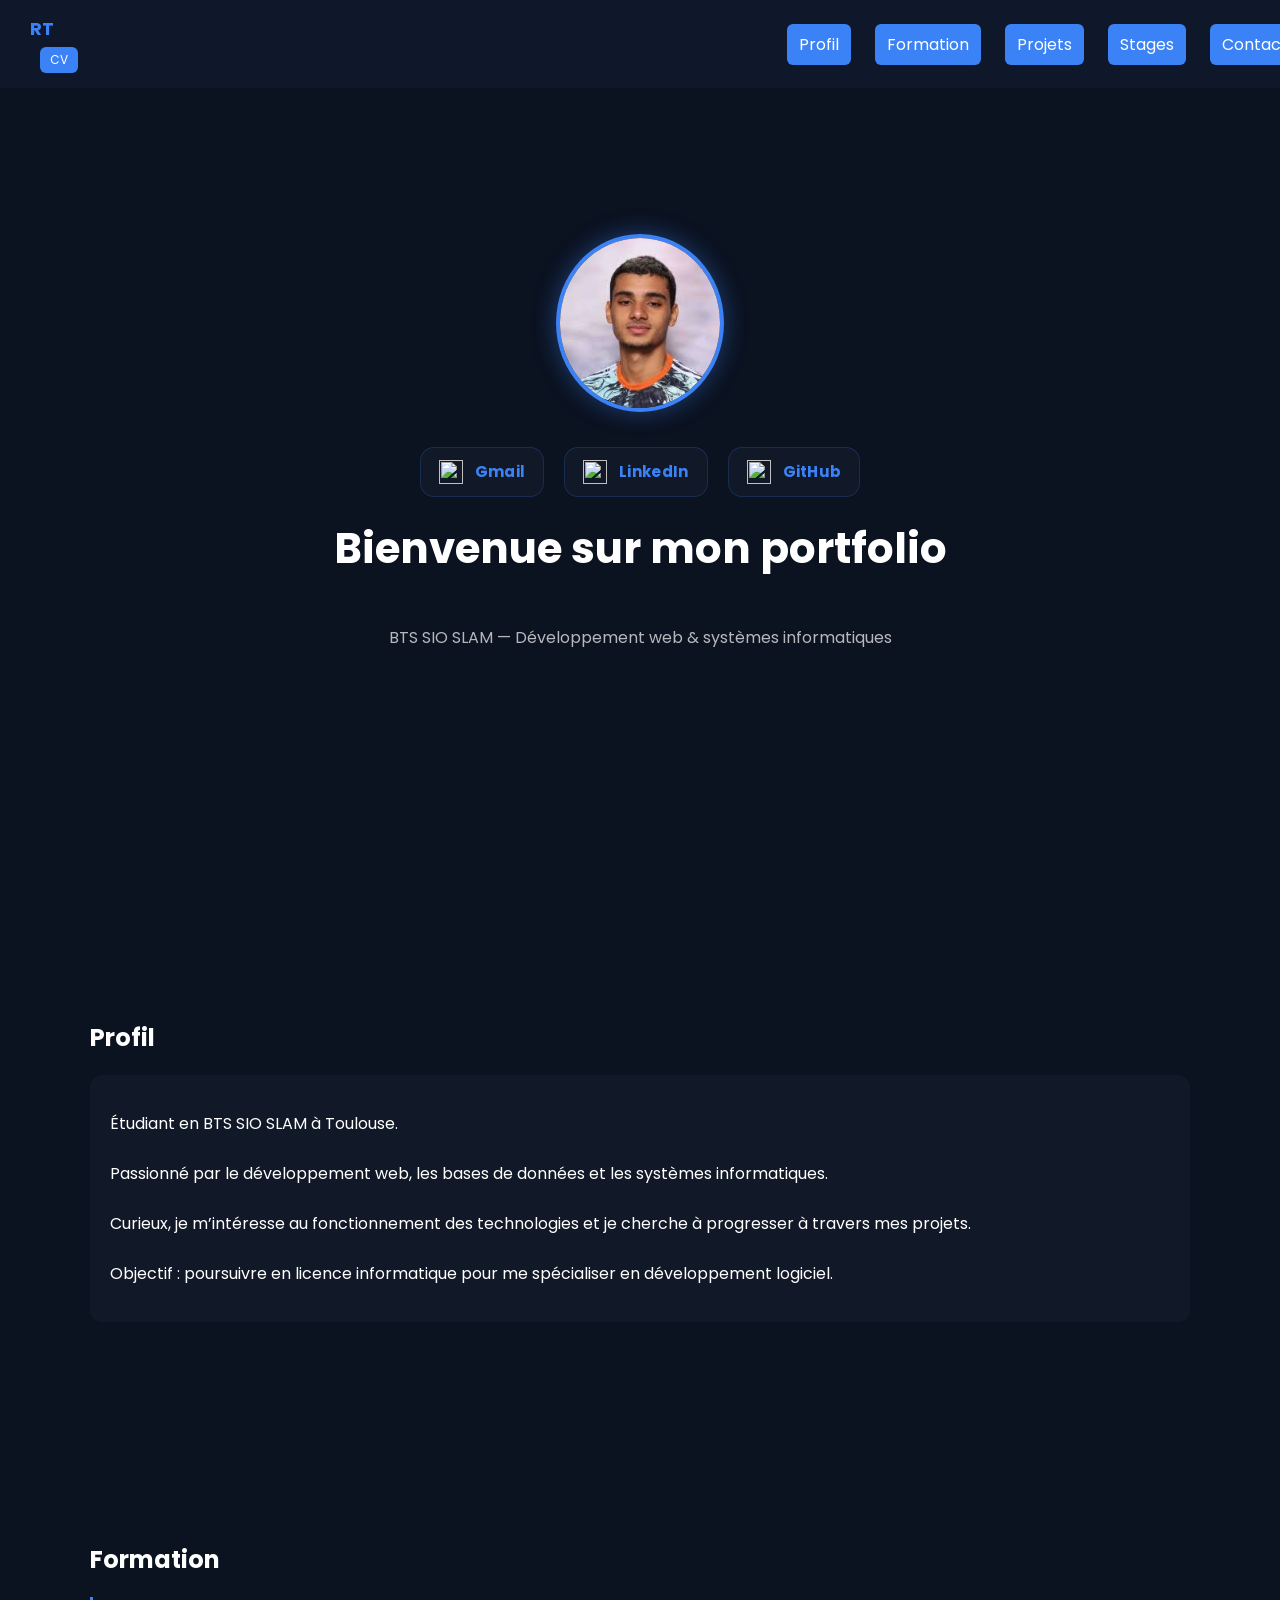
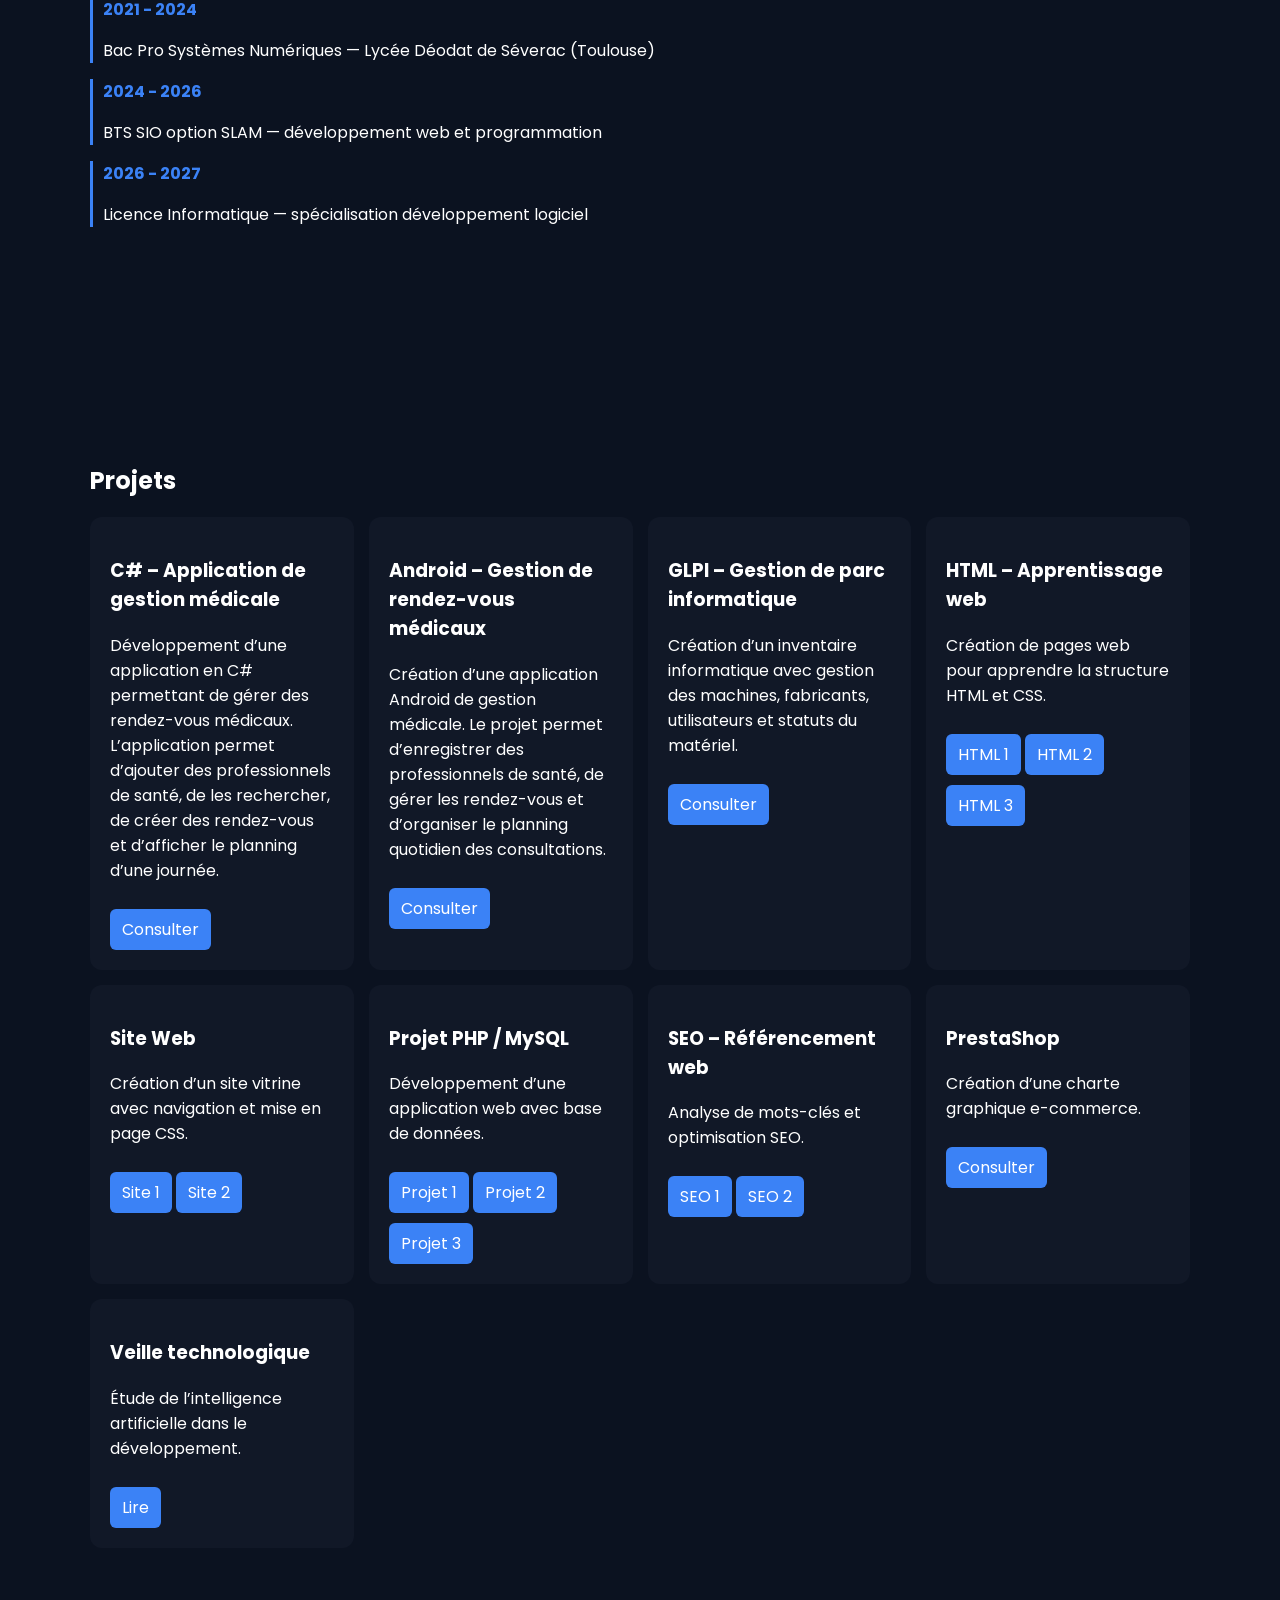
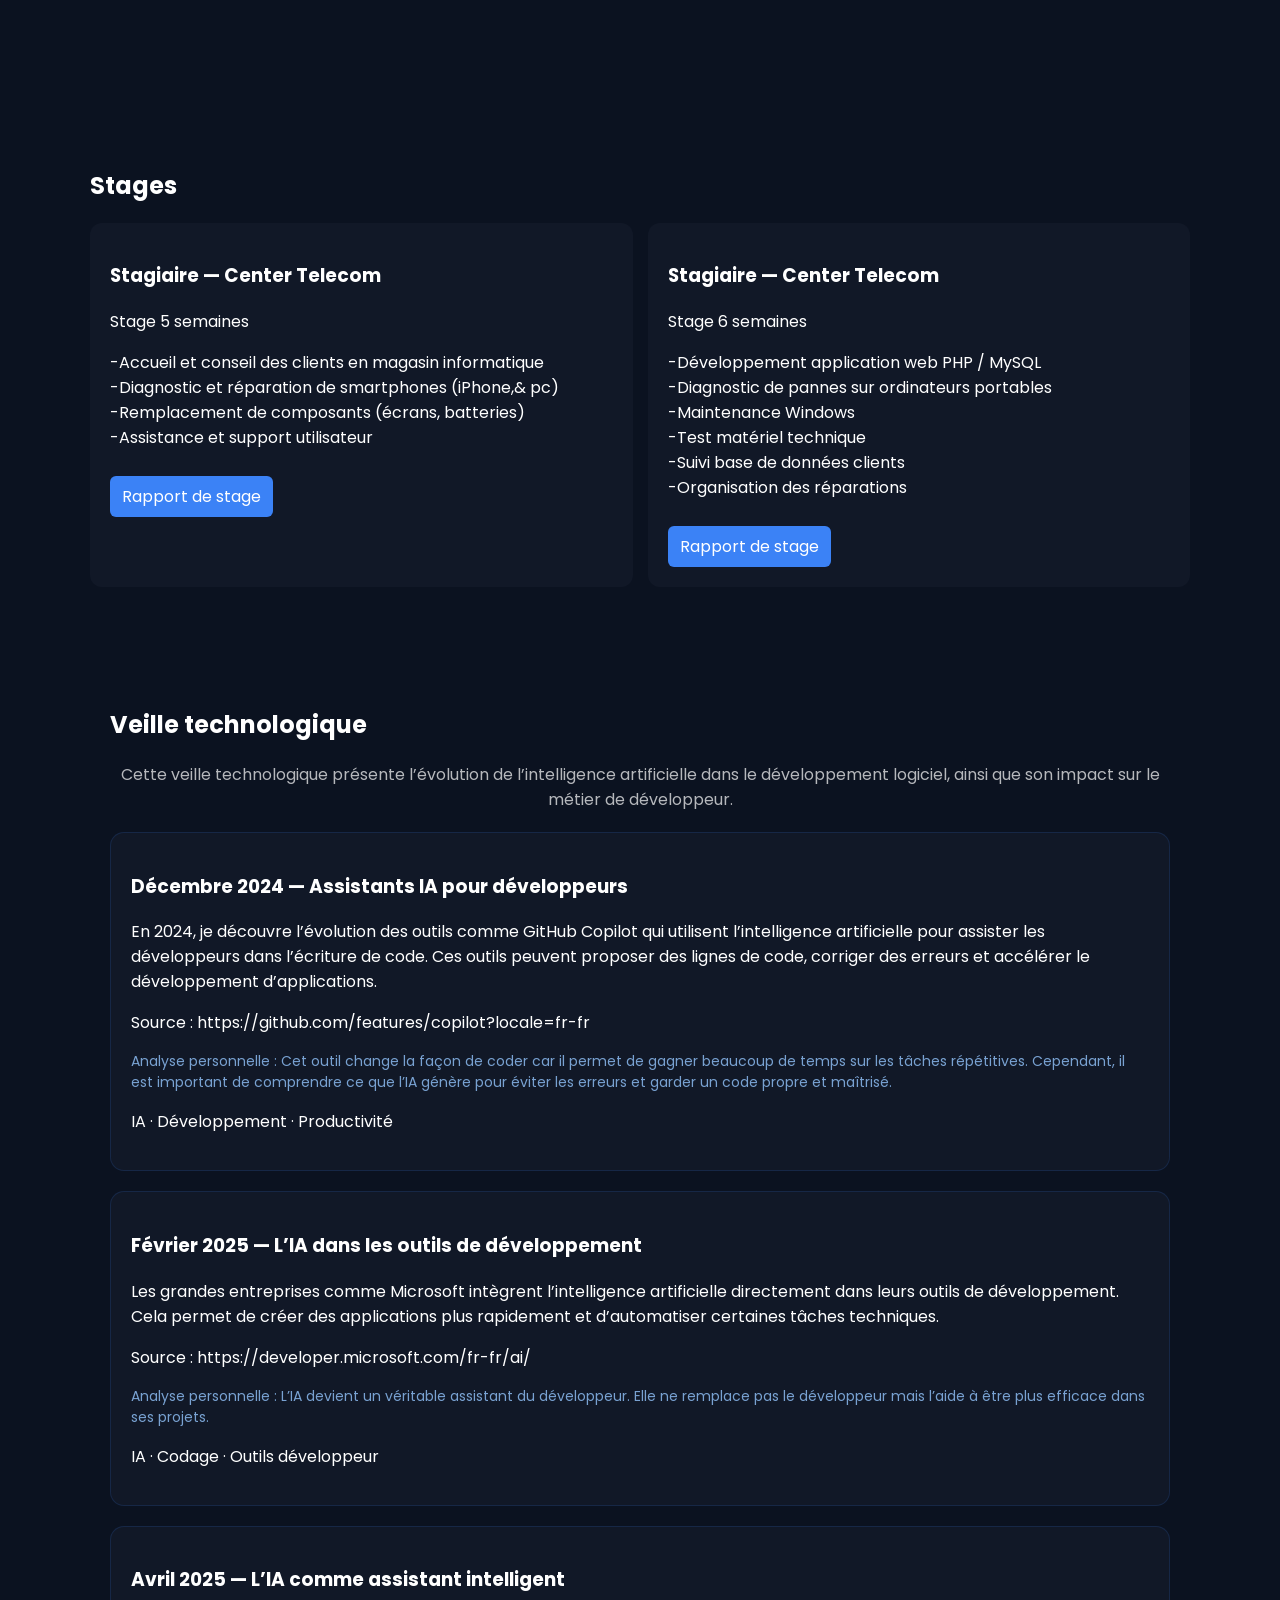
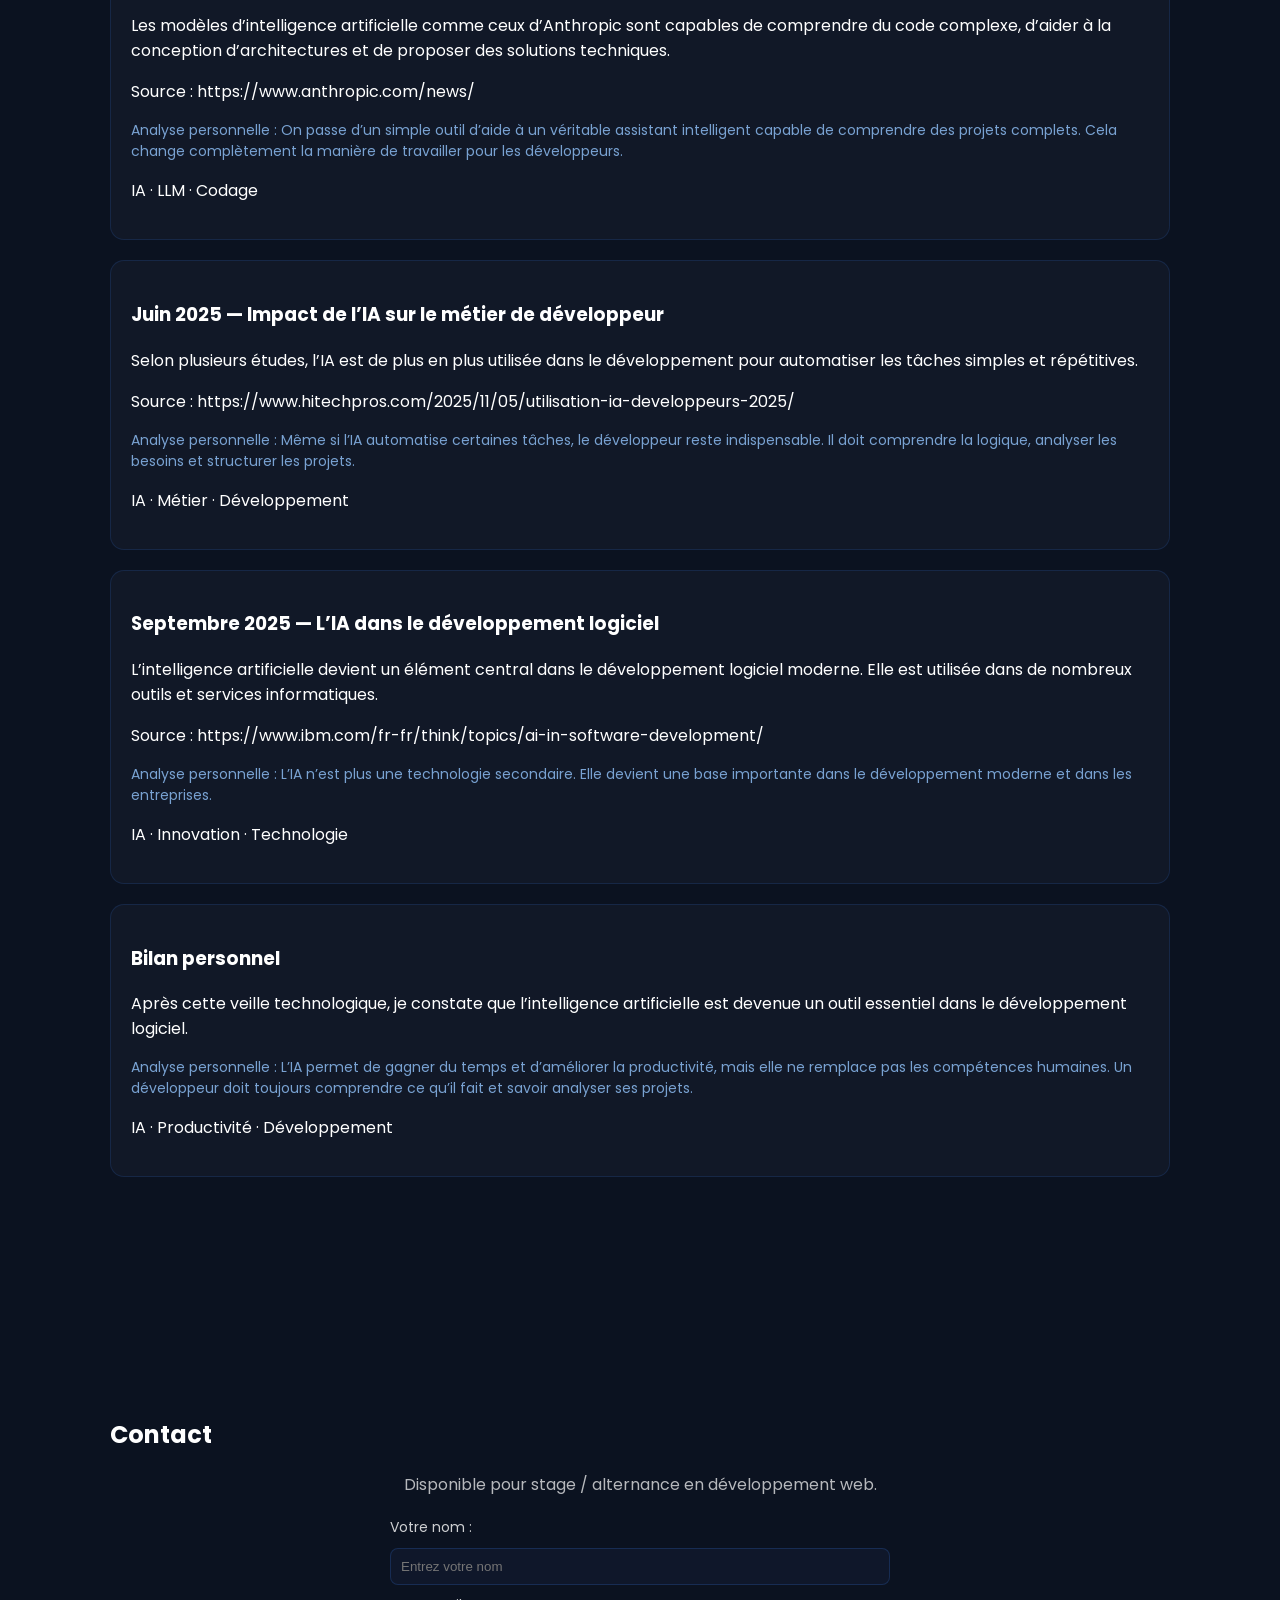
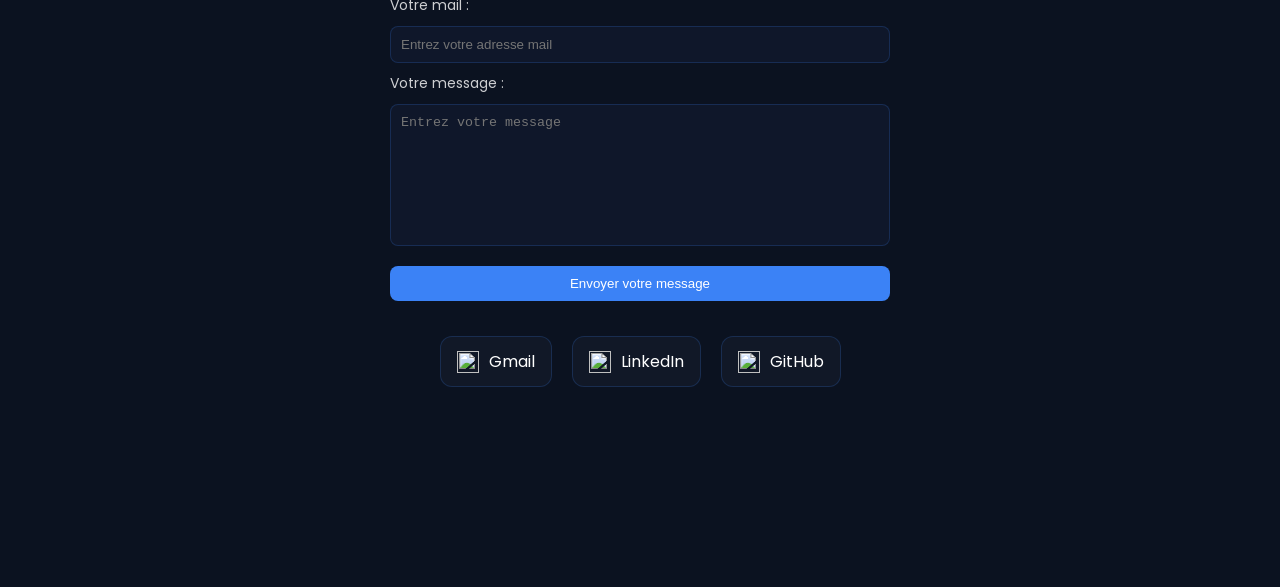
==== index.html @ 4dc9b3b1 "Update index.html" ====
<!DOCTYPE html>
<html lang="fr">
<head>
<meta charset="UTF-8">
<meta name="viewport" content="width=device-width, initial-scale=1.0">
<title>Portfolio - Rayan Tabate</title>

<link rel="stylesheet" href="style.css">
<link rel="preconnect" href="https://fonts.googleapis.com">
<link href="https://fonts.googleapis.com/css2?family=Poppins:wght@300;500;700&display=swap" rel="stylesheet">
</head>

<body>

<!-- NAV -->
<header class="nav">

  <div class="logo-wrapper">
    <div class="logo">RT</div>
    <a class="cv-btn" href="CV/Mon_cv.pdf">CV</a>
  </div>

  <nav>
    <a href="#profil">Profil</a>
    <a href="#formation">Formation</a>
    <a href="#projets">Projets</a>
    <a href="#stage">Stages</a>
    <a href="#contact">Contact</a>
  </nav>

</header>

<!-- HERO -->
<section class="hero">
<img src="photo.jpg" class="avatar" alt="photo">

 <div class="hero-links">

  <a href="mailto:rayantbt2@gmail.com" class="hero-item" target="_blank">
    <img src="https://cdn.jsdelivr.net/gh/devicons/devicon/icons/google/google-original.svg" alt="">
    <span>Gmail</span>
  </a>

  <a href="https://www.linkedin.com/in/tabate-rayan-661017338" class="hero-item" target="_blank">
    <img src="https://cdn.jsdelivr.net/gh/devicons/devicon/icons/linkedin/linkedin-original.svg" alt="">
    <span>LinkedIn</span>
  </a>

  <a href="https://github.com/rayantbt2-netizen" class="hero-item" target="_blank">
    <img src="https://cdn.jsdelivr.net/gh/devicons/devicon/icons/github/github-original.svg" alt="">
    <span>GitHub</span>
  </a>

</div>

<h1>Bienvenue sur mon portfolio</h1>

<p class="subtitle">
BTS SIO SLAM — Développement web & systèmes informatiques
</p>
</section>

<!-- PROFIL -->
<section id="profil" class="section reveal">

<h2>Profil</h2>

<div class="card big">

<p>
Étudiant en BTS SIO SLAM à Toulouse.<br><br>

Passionné par le développement web, les bases de données et les systèmes informatiques.<br><br>

Curieux, je m’intéresse au fonctionnement des technologies et je cherche à progresser à travers mes projets.<br><br>

Objectif : poursuivre en licence informatique pour me spécialiser en développement logiciel.
</p>

</div>

</section>

<!-- FORMATION -->
<section id="formation" class="section reveal">

<h2>Formation</h2>

<div class="timeline">

<div class="step">
<span>2021 - 2024</span>
<p>Bac Pro Systèmes Numériques — Lycée Déodat de Séverac (Toulouse)</p>
</div>

<div class="step">
<span>2024 - 2026</span>
<p>BTS SIO option SLAM — développement web et programmation</p>
</div>

<div class="step">
<span>2026 - 2027</span>
<p>Licence Informatique — spécialisation développement logiciel</p>
</div>

</div>

</section>

<!-- PROJETS -->
<section id="projets" class="section reveal">

<h2>Projets</h2>

<div class="grid">

<!-- C# -->
<div class="card project">
<h3>C# – Application de gestion médicale</h3>

<p>
Développement d’une application en C# permettant de gérer des rendez-vous médicaux.
L’application permet d’ajouter des professionnels de santé, de les rechercher,
de créer des rendez-vous et d’afficher le planning d’une journée.
</p>

<a href="C #/c-1.pdf">Consulter</a>
</div>

<!-- ANDROID -->
<div class="card project">
<h3>Android – Gestion de rendez-vous médicaux</h3>

<p>
Création d’une application Android de gestion médicale.
Le projet permet d’enregistrer des professionnels de santé,
de gérer les rendez-vous et d’organiser le planning quotidien des consultations.
</p>

<a href="Android/android-1.pdf">Consulter</a>
</div>

<!-- GLPI -->
<div class="card project">
<h3>GLPI – Gestion de parc informatique</h3>

<p>
Création d’un inventaire informatique avec gestion des machines,
fabricants, utilisateurs et statuts du matériel.
</p>

<a href="glpi/glpi-1.pdf">Consulter</a>
</div>


  
<div class="card project">
<h3>HTML – Apprentissage web</h3>
<p>Création de pages web pour apprendre la structure HTML et CSS.</p>
<a href="html/html-1.html.pdf">HTML 1</a>
<a href="html/html-2.html.pdf">HTML 2</a>
<a href="html/html-3.html.pdf">HTML 3</a>
</div>

<div class="card project">
<h3>Site Web</h3>
<p>Création d’un site vitrine avec navigation et mise en page CSS.</p>
<a href="site web/site-1.html.pdf">Site 1</a>
<a href="site web/site-2.html.pdf">Site 2</a>
</div>

<div class="card project">
<h3>Projet PHP / MySQL</h3>
<p>Développement d’une application web avec base de données.</p>
<a href="projet/projet1.pdf.pdf">Projet 1</a>
<a href="projet/projet2.pdf.pdf">Projet 2</a>
<a href="projet/projet3.pdf.pdf">Projet 3</a>
</div>

<div class="card project">
<h3>SEO – Référencement web</h3>
<p>Analyse de mots-clés et optimisation SEO.</p>
<a href="seo/seo-1.pdf.pdf">SEO 1</a>
<a href="seo/seo-2.pdf.pdf">SEO 2</a>
</div>

<div class="card project">
<h3>PrestaShop</h3>
<p>Création d’une charte graphique e-commerce.</p>
<a href="prestashop/presta-1.pdf.pdf">Consulter</a>
</div>

<div class="card project">
<h3>Veille technologique</h3>
<p>Étude de l’intelligence artificielle dans le développement.</p>
<a href="veille/veille-1.pdf.pdf">Lire</a>
</div>

</div>

</section>

<!-- STAGE -->
<section id="stage" class="section reveal">

<h2>Stages</h2>

<div class="grid">

<div class="card">
<h3>Stagiaire — Center Telecom</h3>
<p>Stage 5 semaines</p>

<p>
-Accueil et conseil des clients en magasin informatique<br>
-Diagnostic et réparation de smartphones (iPhone,& pc)<br>
-Remplacement de composants (écrans, batteries)<br>
-Assistance et support utilisateur
</p>

<a href="rapport de stage/rapport de stage.pdf">Rapport de stage</a>
</div>

<div class="card">
<h3>Stagiaire — Center Telecom</h3>
<p>Stage 6 semaines</p>

<p>
-Développement application web PHP / MySQL<br>
-Diagnostic de pannes sur ordinateurs portables<br>
-Maintenance Windows<br>
-Test matériel technique<br>
-Suivi base de données clients<br>
-Organisation des réparations
</p>

<a href="rapport de stage/rapport de stage.pdf">Rapport de stage</a>
</div>

</div>

<!-- VEILLE TECHNOLOGIQUE -->
<section id="veille" class="section reveal">

<h2>Veille technologique</h2>

<p class="veille-intro">
Cette veille technologique présente l’évolution de l’intelligence artificielle dans le développement logiciel, ainsi que son impact sur le métier de développeur.
</p>

<!-- ARTICLE 1 -->
<div class="veille-card card IA">

<h3>Décembre 2024 — Assistants IA pour développeurs</h3>

<p>
En 2024, je découvre l’évolution des outils comme GitHub Copilot qui utilisent l’intelligence artificielle pour assister les développeurs dans l’écriture de code.
Ces outils peuvent proposer des lignes de code, corriger des erreurs et accélérer le développement d’applications.
</p>

<p>
 Source : https://github.com/features/copilot?locale=fr-fr
</p>

<p class="analyse">
 Analyse personnelle :  
Cet outil change la façon de coder car il permet de gagner beaucoup de temps sur les tâches répétitives.
Cependant, il est important de comprendre ce que l’IA génère pour éviter les erreurs et garder un code propre et maîtrisé.
</p>

<p class="tags">IA · Développement · Productivité</p>

</div>

<!-- ARTICLE 2 -->
<div class="veille-card card IA">

<h3>Février 2025 — L’IA dans les outils de développement</h3>

<p>
Les grandes entreprises comme Microsoft intègrent l’intelligence artificielle directement dans leurs outils de développement.
Cela permet de créer des applications plus rapidement et d’automatiser certaines tâches techniques.
</p>

<p>
Source : https://developer.microsoft.com/fr-fr/ai/
</p>

<p class="analyse">
 Analyse personnelle :  
L’IA devient un véritable assistant du développeur.
Elle ne remplace pas le développeur mais l’aide à être plus efficace dans ses projets.
</p>

<p class="tags">IA · Codage · Outils développeur</p>

</div>

<!-- ARTICLE 3 -->
<div class="veille-card card IA">

<h3>Avril 2025 — L’IA comme assistant intelligent</h3>

<p>
Les modèles d’intelligence artificielle comme ceux d’Anthropic sont capables de comprendre du code complexe, d’aider à la conception d’architectures et de proposer des solutions techniques.
</p>

<p>
 Source : https://www.anthropic.com/news/
</p>

<p class="analyse">
 Analyse personnelle :  
On passe d’un simple outil d’aide à un véritable assistant intelligent capable de comprendre des projets complets.
Cela change complètement la manière de travailler pour les développeurs.
</p>

<p class="tags">IA · LLM · Codage</p>

</div>

<!-- ARTICLE 4 -->
<div class="veille-card card Dev">

<h3>Juin 2025 — Impact de l’IA sur le métier de développeur</h3>

<p>
Selon plusieurs études, l’IA est de plus en plus utilisée dans le développement pour automatiser les tâches simples et répétitives.
</p>

<p>
 Source : https://www.hitechpros.com/2025/11/05/utilisation-ia-developpeurs-2025/
</p>

<p class="analyse">
 Analyse personnelle :  
Même si l’IA automatise certaines tâches, le développeur reste indispensable.
Il doit comprendre la logique, analyser les besoins et structurer les projets.
</p>

<p class="tags">IA · Métier · Développement</p>

</div>

<!-- ARTICLE 5 -->
<div class="veille-card card IA">

<h3>Septembre 2025 — L’IA dans le développement logiciel</h3>

<p>
L’intelligence artificielle devient un élément central dans le développement logiciel moderne.
Elle est utilisée dans de nombreux outils et services informatiques.
</p>

<p>
 Source : https://www.ibm.com/fr-fr/think/topics/ai-in-software-development/
</p>

<p class="analyse">
 Analyse personnelle :  
L’IA n’est plus une technologie secondaire.
Elle devient une base importante dans le développement moderne et dans les entreprises.
</p>

<p class="tags">IA · Innovation · Technologie</p>

</div>

<!-- ARTICLE 6 -->
<div class="veille-card card IA">

<h3> Bilan personnel</h3>

<p>
Après cette veille technologique, je constate que l’intelligence artificielle est devenue un outil essentiel dans le développement logiciel.
</p>

<p class="analyse">
 Analyse personnelle :  
L’IA permet de gagner du temps et d’améliorer la productivité, mais elle ne remplace pas les compétences humaines.
Un développeur doit toujours comprendre ce qu’il fait et savoir analyser ses projets.
</p>

<p class="tags">IA · Productivité · Développement</p>

</div>

</section>

  
<!-- CONTACT -->
<section id="contact" class="section reveal">

<h2>Contact</h2>

<div class="contact-box">

  <p class="contact-text">
    Disponible pour stage / alternance en développement web.
  </p>

  <!-- FORMULAIRE -->
  <form class="contact-form">

    <label>Votre nom :</label>
    <input type="text" placeholder="Entrez votre nom" required>

    <label>Votre mail :</label>
    <input type="email" placeholder="Entrez votre adresse mail" required>

    <label>Votre message :</label>
    <textarea placeholder="Entrez votre message" required></textarea>

    <button type="submit">Envoyer votre message</button>

  </form>

  <!-- LIENS -->
  <div class="contact-links">

    <!-- Gmail -->
    <a href="mailto:rayantbt2@gmail.com" class="contact-item">
      <img src="https://cdn.jsdelivr.net/gh/devicons/devicon/icons/google/google-original.svg">
      <span>Gmail</span>
    </a>

    <!-- LinkedIn -->
    <a href="https://www.linkedin.com/in/tabate-rayan-661017338" class="contact-item">
      <img src="https://cdn.jsdelivr.net/gh/devicons/devicon/icons/linkedin/linkedin-original.svg">
      <span>LinkedIn</span>
    </a>

    <!-- GitHub -->
    <a href="https://github.com/rayantbt2-netizen" class="contact-item">
      <img src="https://cdn.jsdelivr.net/gh/devicons/devicon/icons/github/github-original.svg">
      <span>GitHub</span>
    </a>

  </div>

</div>

</section>
---- style.css ----
body {
margin: 0;
font-family: 'Poppins', sans-serif;
background: #0b1220;
color: white;
}

/* ===================== */
/* NAV */
/* ===================== */

.nav {
position: fixed;
top: 0;
width: 100%;
padding: 15px 30px;
display: flex;
justify-content: space-between;
align-items: center;
background: #0f172a;
z-index: 1000;
}

.logo-wrapper {
display: flex;
flex-direction: column;
align-items: flex-start;
gap: 5px;
}

.logo {
font-weight: 700;
font-size: 18px;
color: #3b82f6;
}

.cv-btn {
font-size: 12px;
padding: 4px 10px;
background: #3b82f6;
color: white;
border-radius: 6px;
text-decoration: none;
transition: 0.3s;
}

.cv-btn:hover {
background: #2563eb;
transform: scale(1.05);
}

.nav a {
margin: 0 10px;
color: white;
text-decoration: none;
transition: 0.3s;
}

.nav a:hover {
color: #3b82f6;
}

/* ===================== */
/* HERO */
/* ===================== */

.hero {
height: 100vh;
display: flex;
flex-direction: column;
justify-content: center;
align-items: center;
text-align: center;
}

.avatar {
width: 160px;
border-radius: 50%;
border: 4px solid #3b82f6;
box-shadow: 0 0 25px rgba(59,130,246,0.4);
}

h1 {
font-size: 42px;
margin-top: 20px;
}

.subtitle {
opacity: 0.7;
margin-top: 10px;
}

/* ===================== */
/* HERO SOCIAL LINKS */
/* ===================== */

.hero-links {
display: flex;
justify-content: center;
gap: 20px;
margin-top: 25px;
flex-wrap: wrap;
}

.hero-item {
display: flex;
align-items: center;
gap: 12px;
padding: 12px 18px;
background: #111827;
border-radius: 14px;
border: 1px solid rgba(59,130,246,0.2);
text-decoration: none;
color: white;
transition: 0.3s;
font-weight: 600;
}

.hero-item:hover {
transform: translateY(-5px);
background: #1f2937;
border-color: #3b82f6;
box-shadow: 0 10px 25px rgba(0,0,0,0.35);
}

.hero-item img {
width: 24px;
height: 24px;
}

.hero-item span {
font-size: 15px;
font-weight: 700;
color: #3b82f6;
letter-spacing: 0.3px;
}

/* ===================== */
/* SECTIONS */
/* ===================== */

.section {
padding: 100px 20px;
max-width: 1100px;
margin: auto;
}

/* ===================== */
/* CARDS */
/* ===================== */

.card {
background: #111827;
padding: 20px;
border-radius: 12px;
transition: 0.3s;
}

.card:hover {
transform: translateY(-5px);
}

/* ===================== */
/* GRID */
/* ===================== */

.grid {
display: grid;
grid-template-columns: repeat(auto-fit, minmax(260px, 1fr));
gap: 15px;
}

/* ===================== */
/* LINKS / BUTTONS */
/* ===================== */

a {
display: inline-block;
margin-top: 10px;
padding: 8px 12px;
background: #3b82f6;
color: white;
border-radius: 6px;
text-decoration: none;
transition: 0.3s;
}

a:hover {
background: #2563eb;
}

/* ===================== */
/* TIMELINE */
/* ===================== */

.timeline .step {
margin-bottom: 15px;
padding-left: 10px;
border-left: 3px solid #3b82f6;
}

.timeline span {
color: #3b82f6;
font-weight: bold;
}

/* ===================== */
/* RESPONSIVE */
/* ===================== */

@media (max-width: 768px) {

.nav {
flex-direction: column;
gap: 10px;
}

.hero-links {
flex-direction: column;
align-items: center;
}

.contact-links {
flex-direction: column;
align-items: center;
}

}

/* ===================== */
/* VEILLE TECHNO */
/* ===================== */

.veille-intro {
opacity: 0.7;
margin-bottom: 20px;
text-align: center;
}

.veille-card {
background: #111827;
padding: 20px;
border-radius: 14px;
margin-bottom: 20px;
border: 1px solid rgba(59,130,246,0.15);
transition: 0.3s;
}

.veille-card:hover {
transform: translateY(-6px);
border-color: #3b82f6;
box-shadow: 0 10px 25px rgba(0,0,0,0.4);
}

.analyse {
margin-top: 10px;
font-size: 14px;
opacity: 0.8;
color: #93c5fd;
}

/* ===================== */
/* CONTACT */
/* ===================== */

.contact-box {
text-align: center;
margin-top: 20px;
}

.contact-text {
opacity: 0.7;
margin-bottom: 20px;
}

.contact-links {
display: flex;
justify-content: center;
gap: 20px;
flex-wrap: wrap;
margin-top: 25px;
}

.contact-item {
display: flex;
align-items: center;
gap: 10px;
padding: 12px 16px;
background: #111827;
border-radius: 12px;
text-decoration: none;
color: white;
transition: 0.3s;
border: 1px solid rgba(59,130,246,0.2);
}

.contact-item:hover {
transform: translateY(-5px);
border-color: #3b82f6;
background: #1f2937;
}

.contact-item img {
width: 22px;
height: 22px;
}

/* ===================== */
/* FORMULAIRE */
/* ===================== */

.contact-form {
max-width: 500px;
margin: 20px auto;
display: flex;
flex-direction: column;
gap: 10px;
text-align: left;
}

.contact-form label {
font-size: 14px;
opacity: 0.8;
}

.contact-form input,
.contact-form textarea {
padding: 10px;
border-radius: 8px;
border: none;
outline: none;
background: #0f172a;
color: white;
border: 1px solid rgba(59,130,246,0.2);
}

.contact-form textarea {
min-height: 120px;
resize: none;
}

.contact-form button {
margin-top: 10px;
padding: 10px;
border: none;
border-radius: 8px;
background: #3b82f6;
color: white;
cursor: pointer;
transition: 0.3s;
}

.contact-form button:hover {
background: #2563eb;
transform: scale(1.03);
}
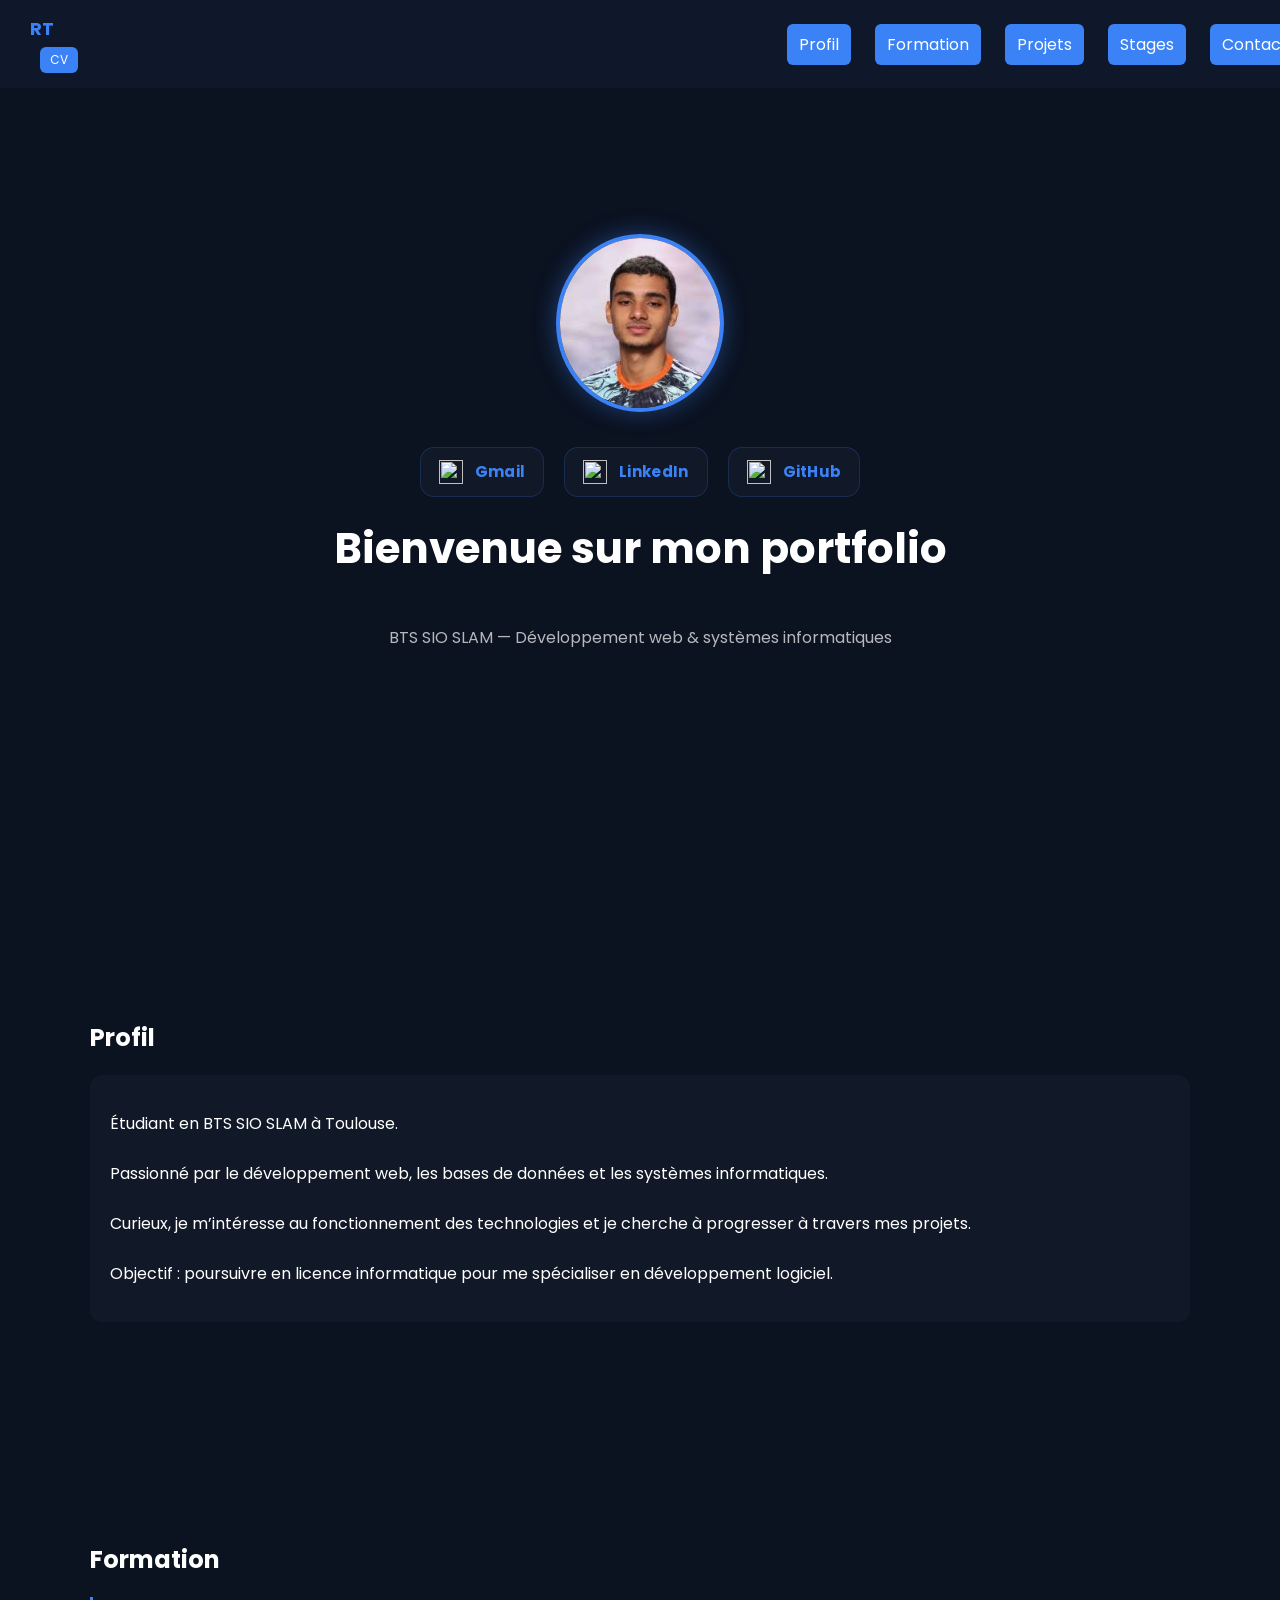
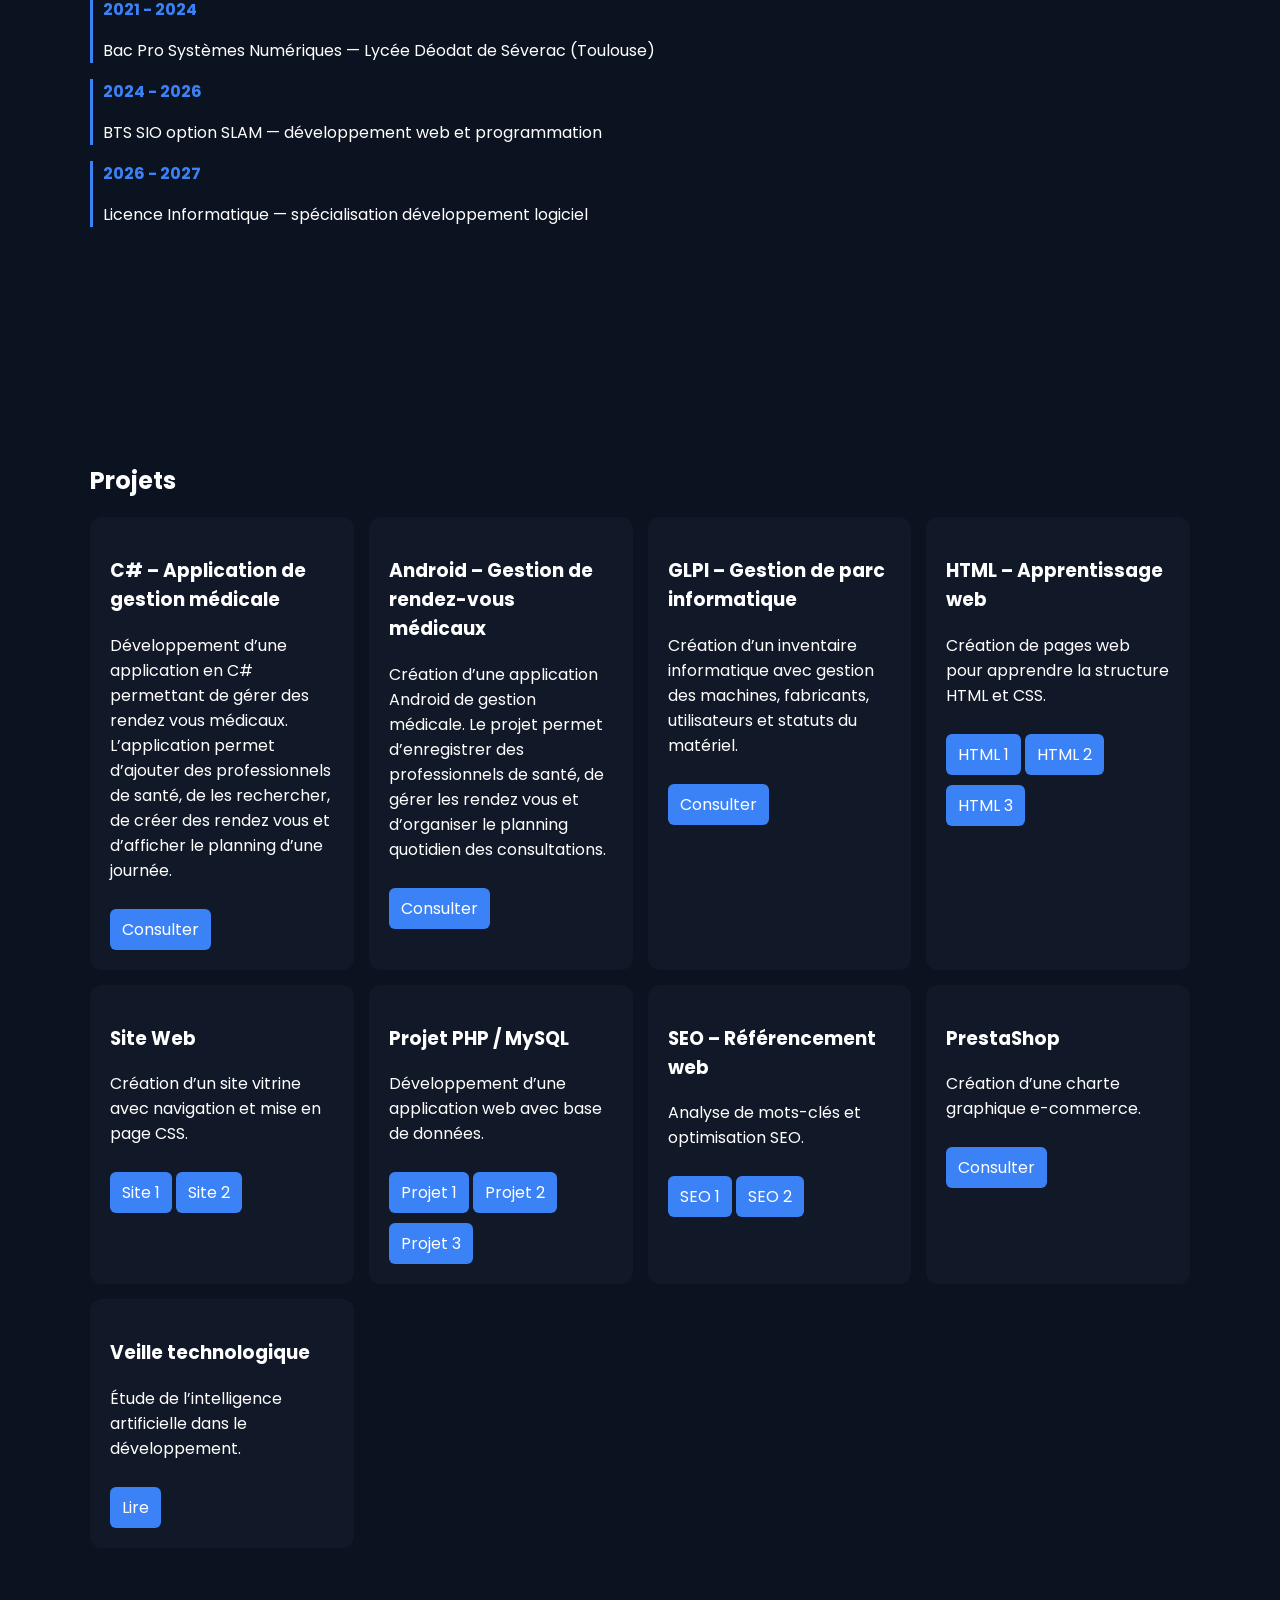
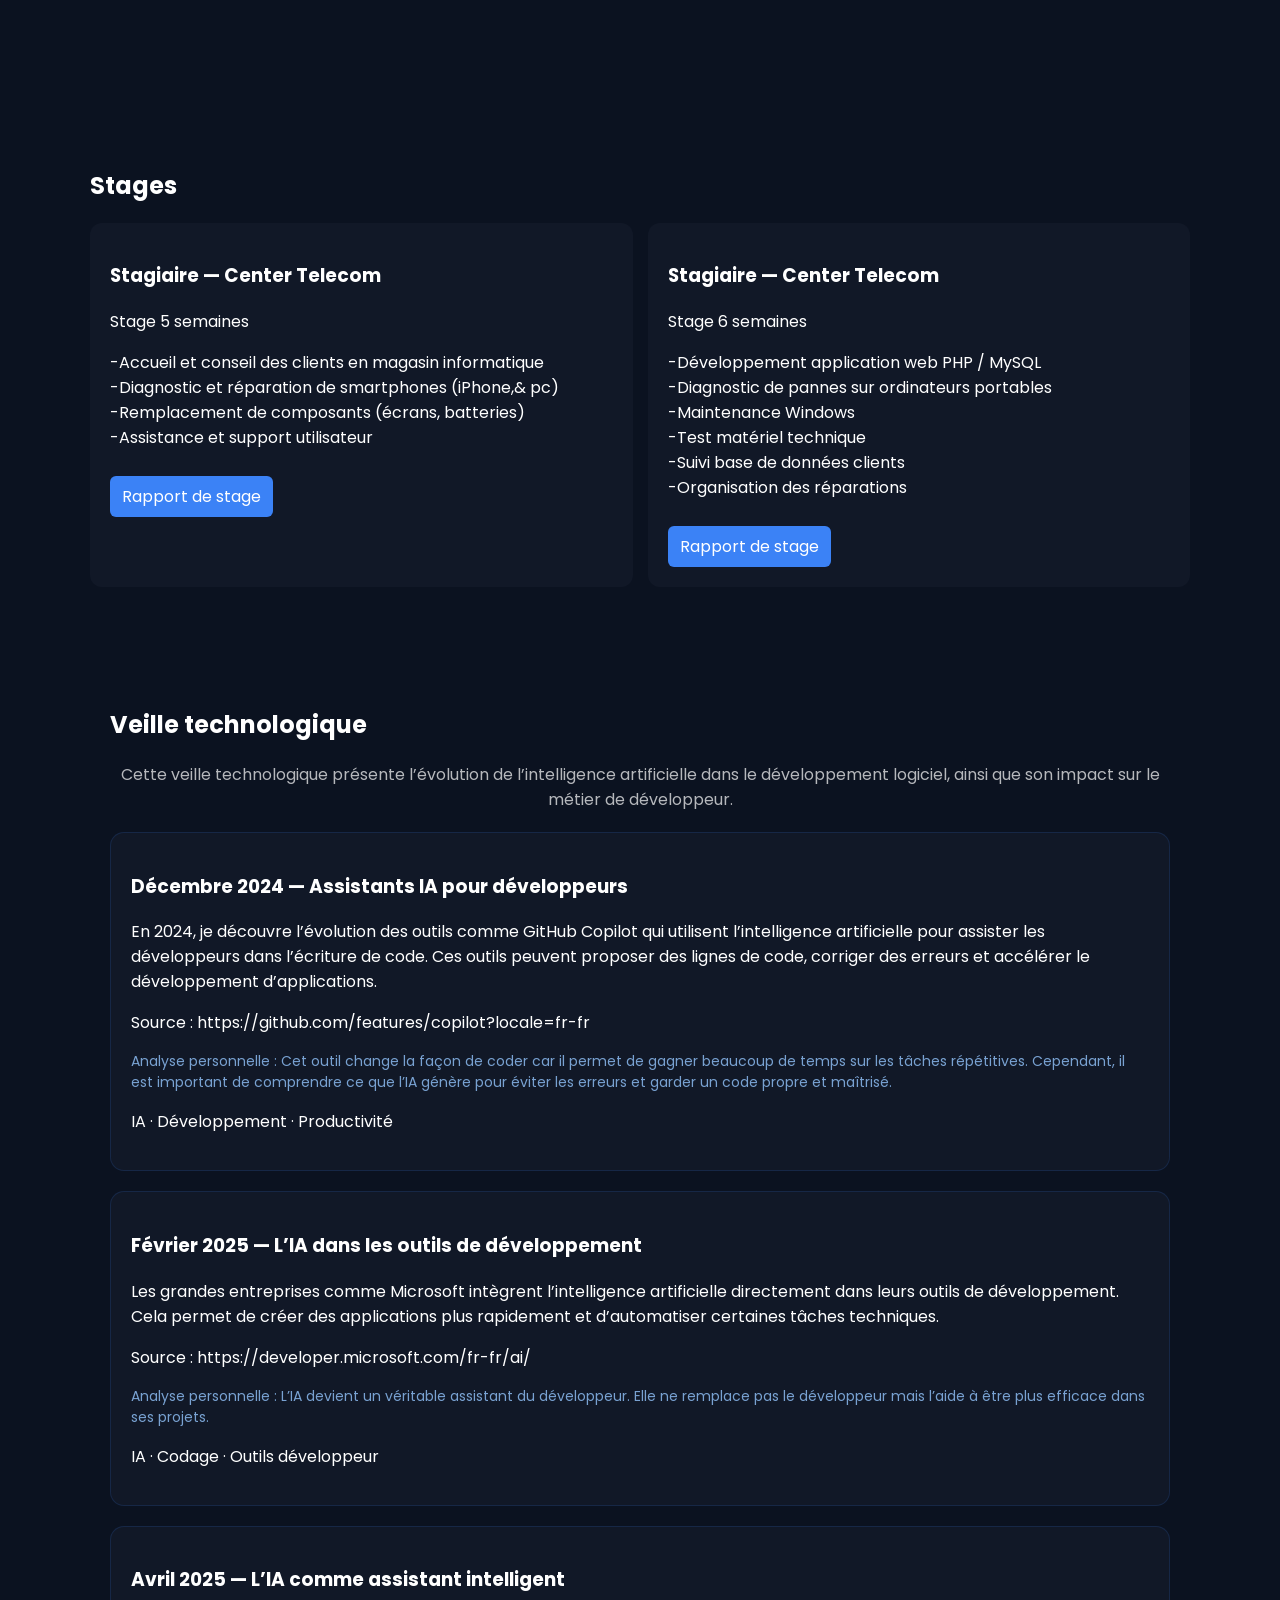
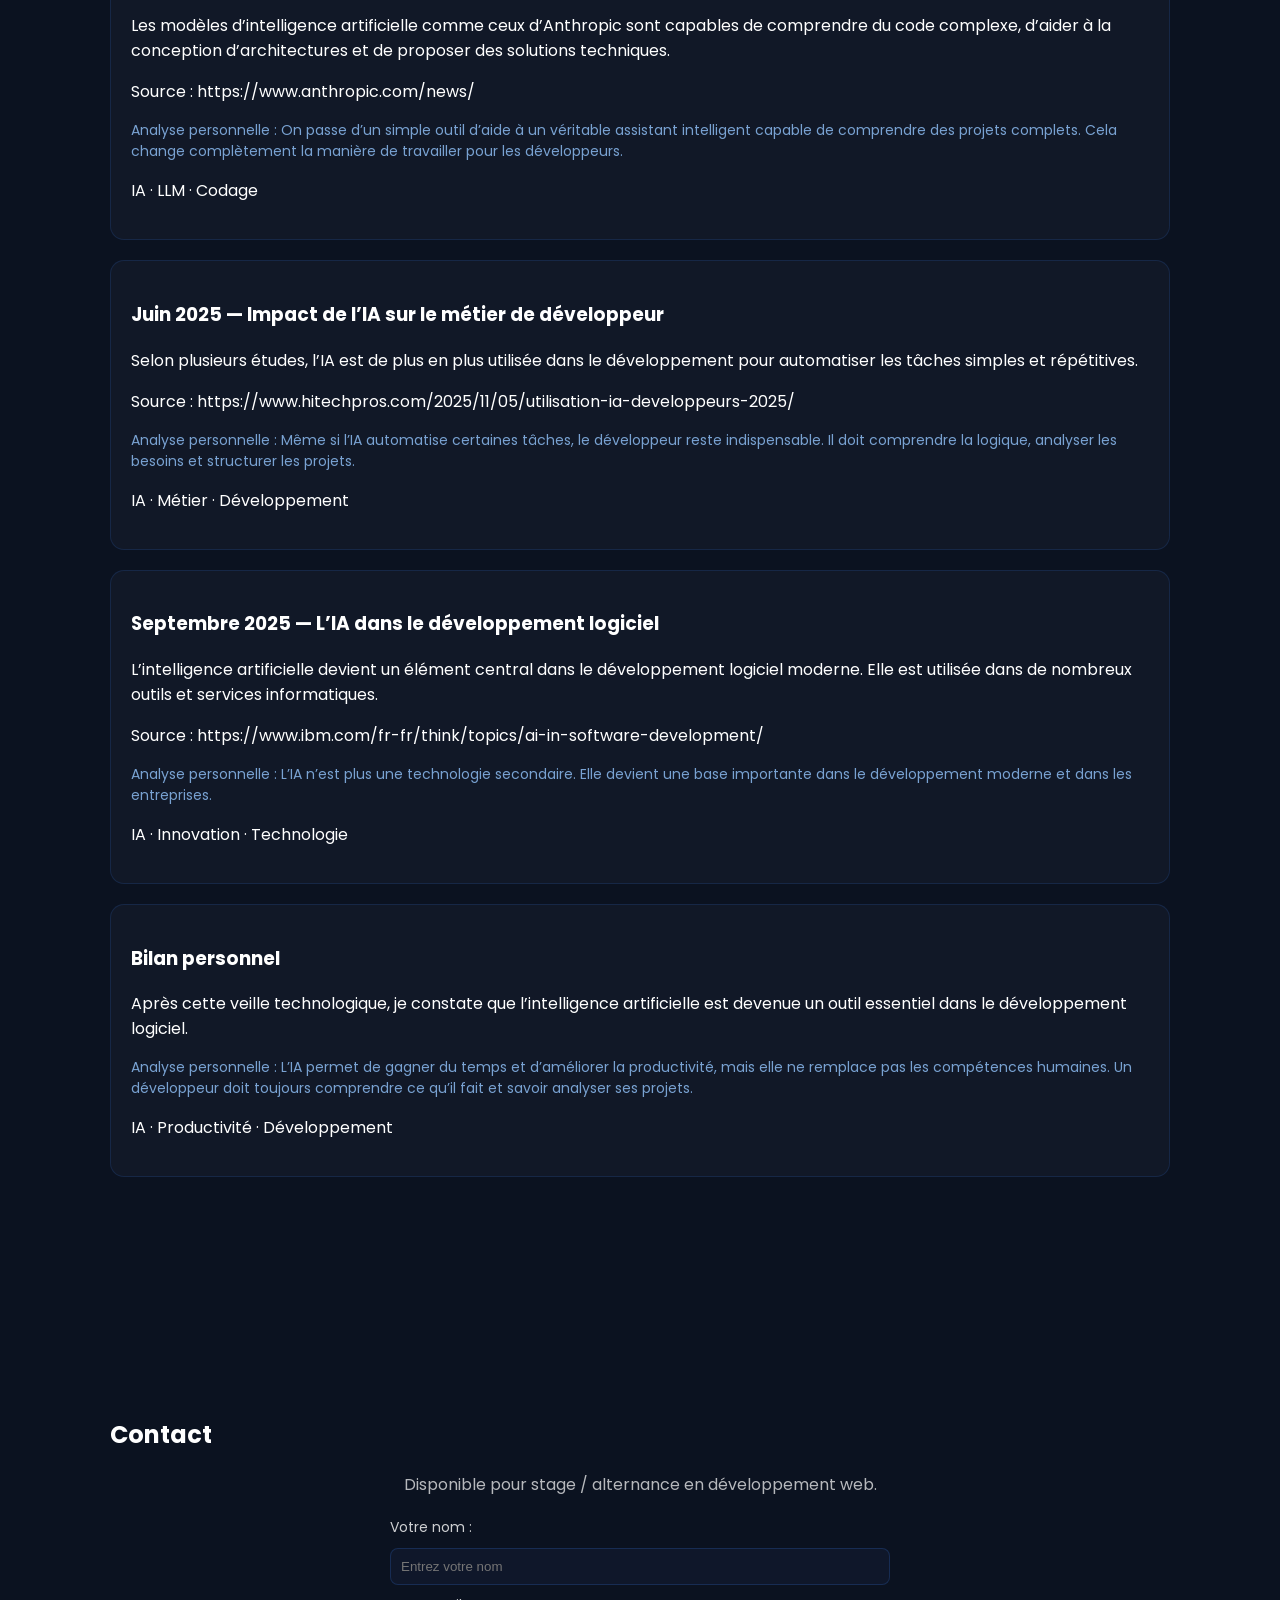
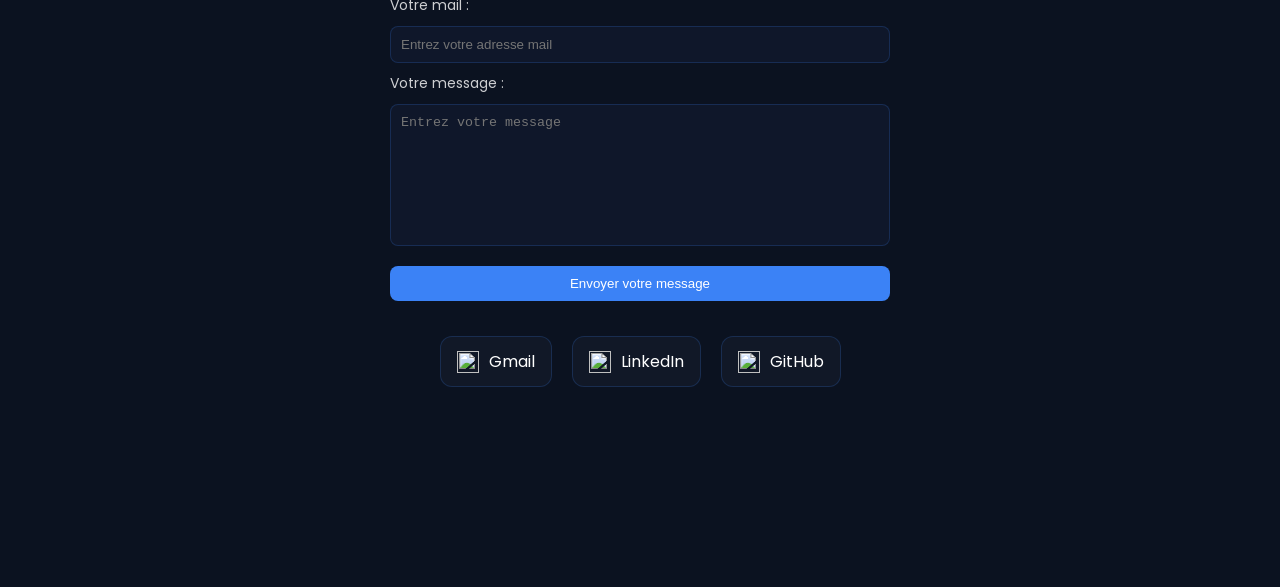
==== commit 7f4edf7c: "Update index.html" ====
--- a/index.html
+++ b/index.html
@@ -119,12 +119,12 @@
 <h3>C# – Application de gestion médicale</h3>
 
 <p>
-Développement d’une application en C# permettant de gérer des rendez-vous médicaux.
+Développement d’une application en C# permettant de gérer des rendez vous médicaux.
 L’application permet d’ajouter des professionnels de santé, de les rechercher,
-de créer des rendez-vous et d’afficher le planning d’une journée.
-</p>
-
-<a href="C #/c-1.pdf">Consulter</a>
+de créer des rendez vous et d’afficher le planning d’une journée.
+</p>
+
+<a href="gsb/c-1.pdf">Consulter</a>
 </div>
 
 <!-- ANDROID -->
@@ -134,7 +134,7 @@
 <p>
 Création d’une application Android de gestion médicale.
 Le projet permet d’enregistrer des professionnels de santé,
-de gérer les rendez-vous et d’organiser le planning quotidien des consultations.
+de gérer les rendez vous et d’organiser le planning quotidien des consultations.
 </p>
 
 <a href="Android/android-1.pdf">Consulter</a>
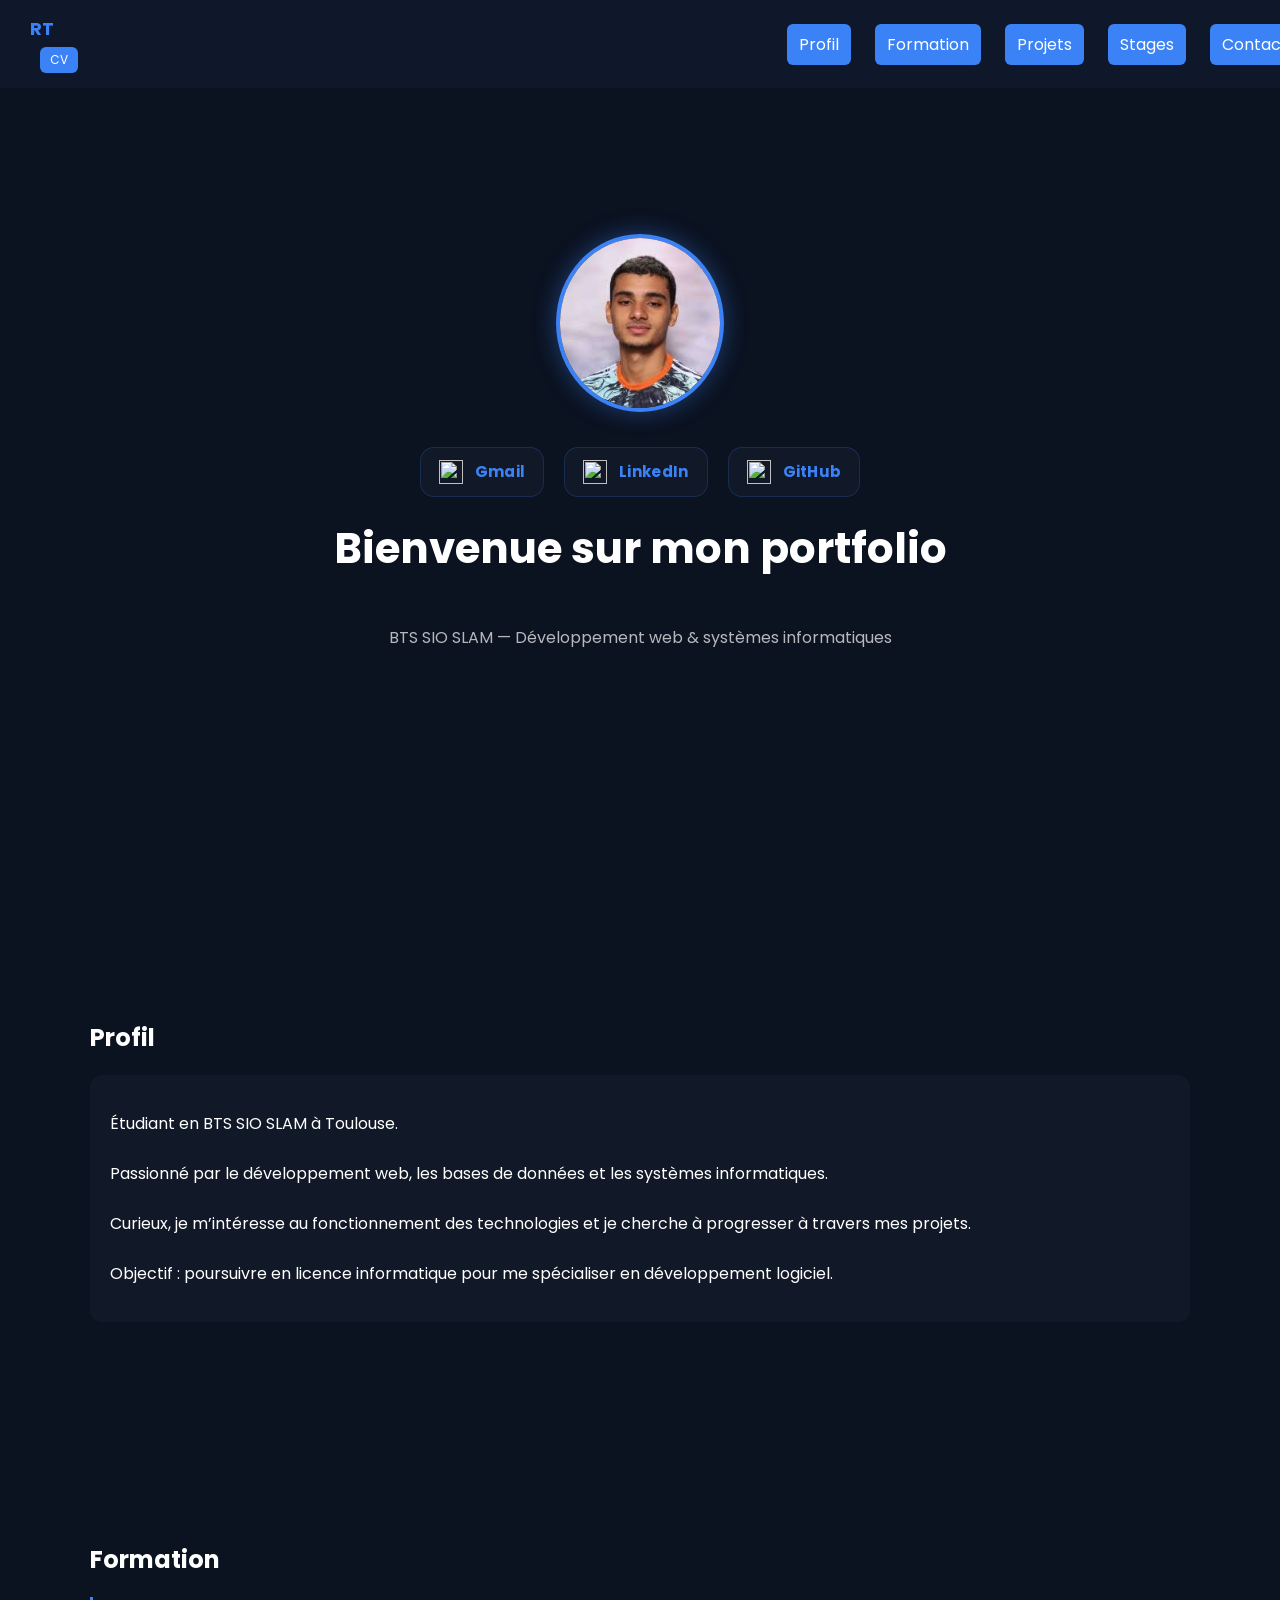
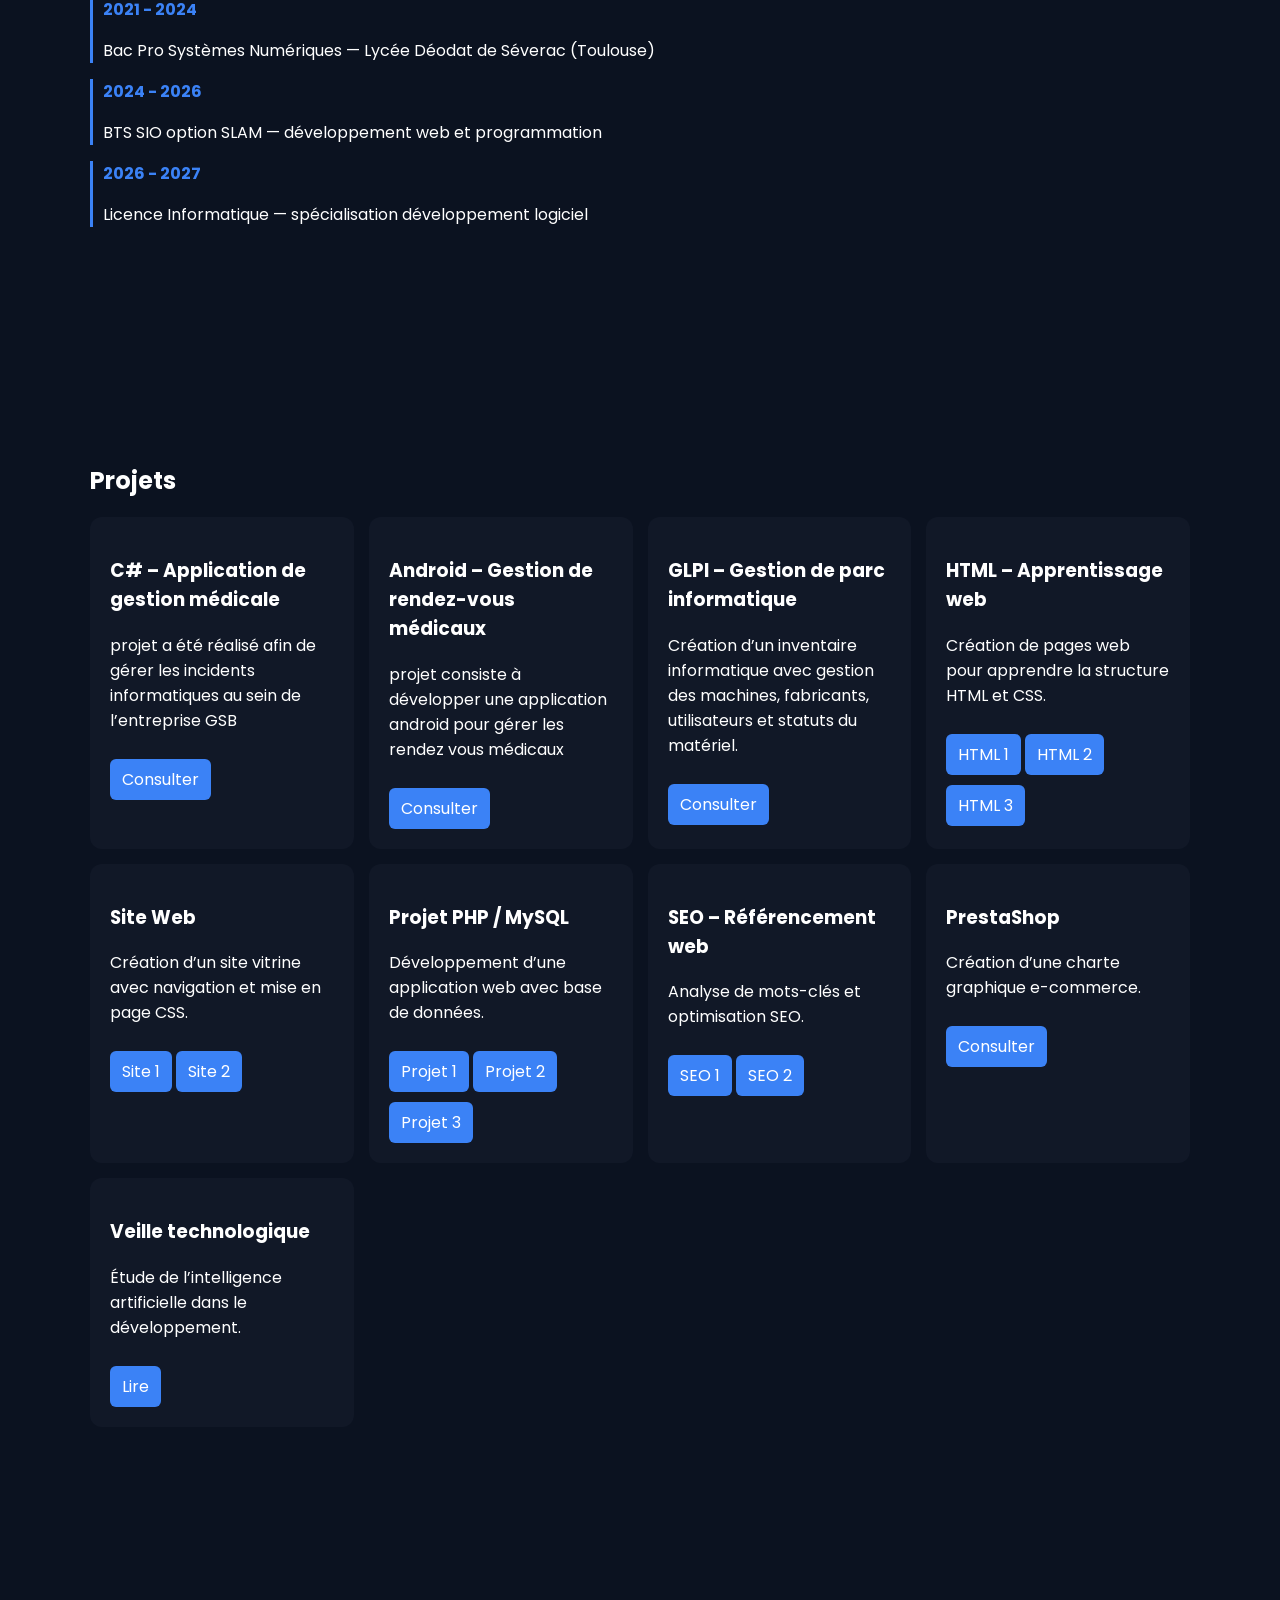
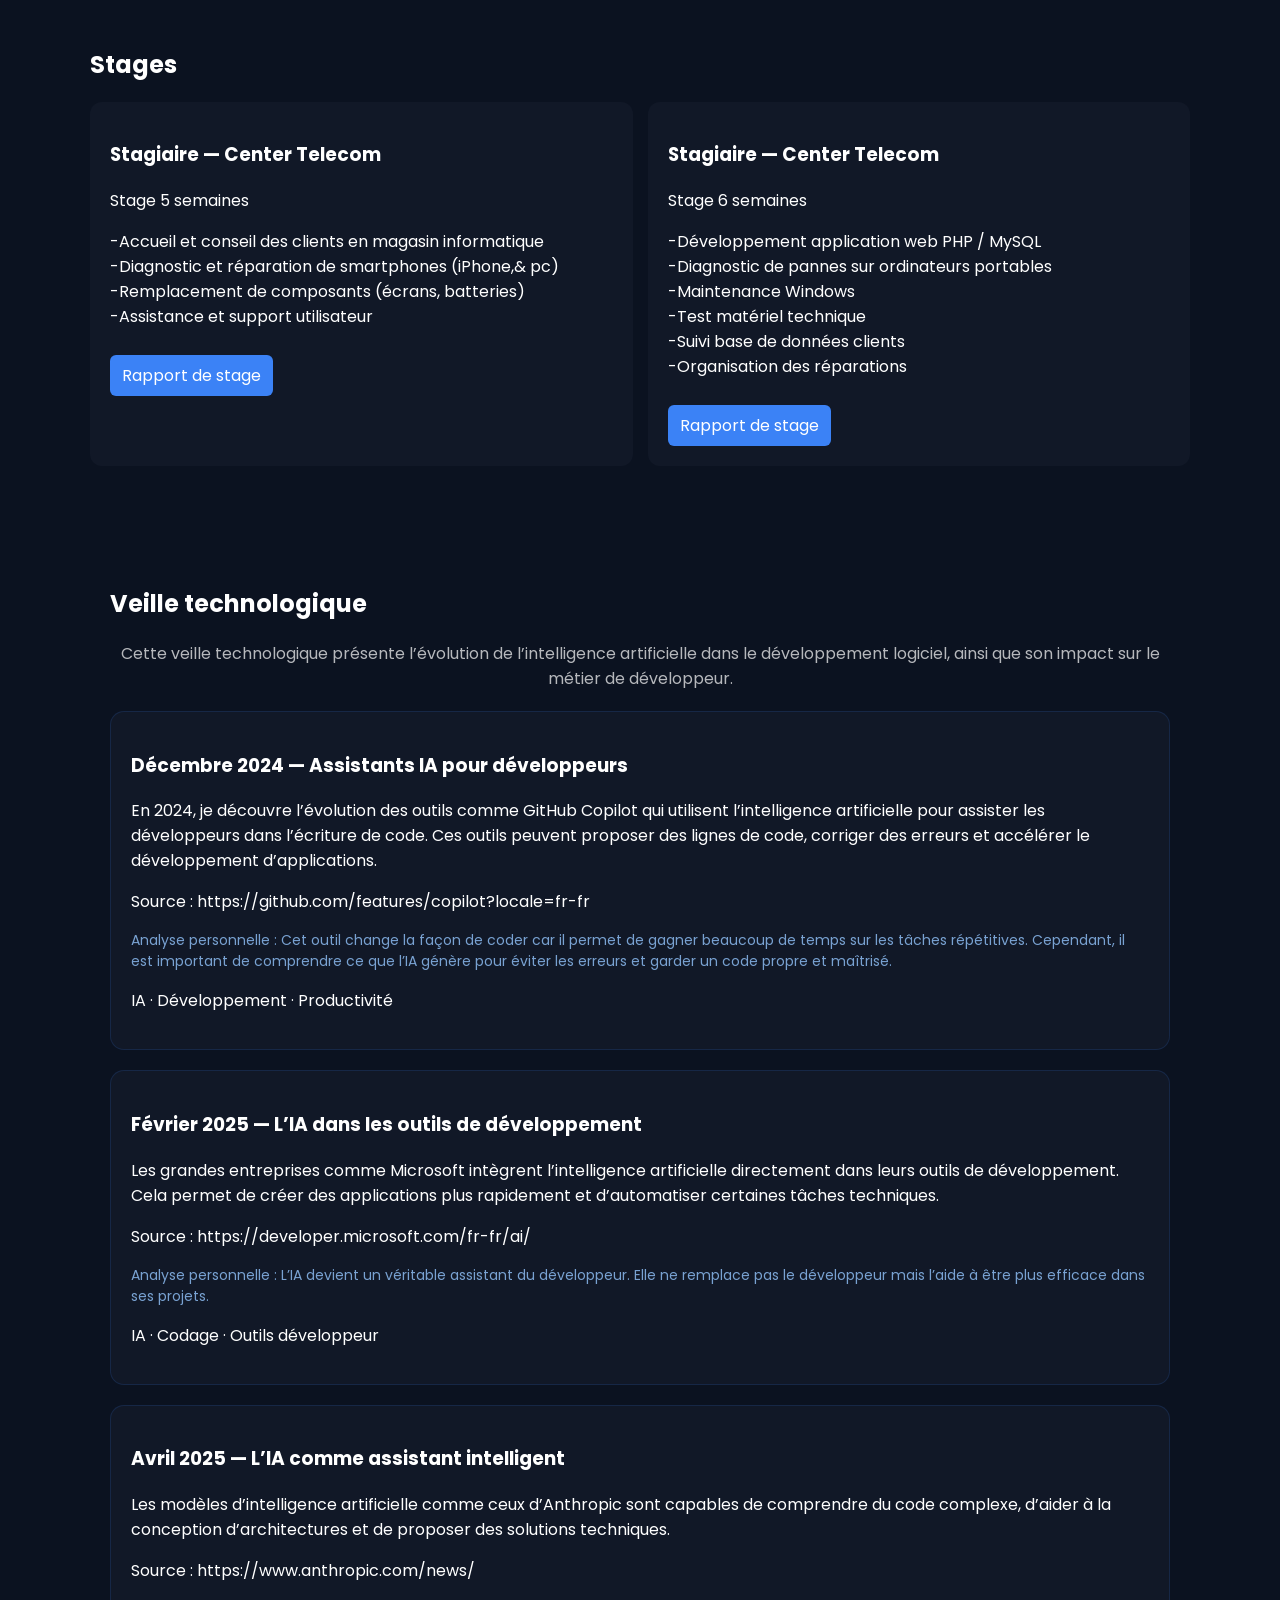
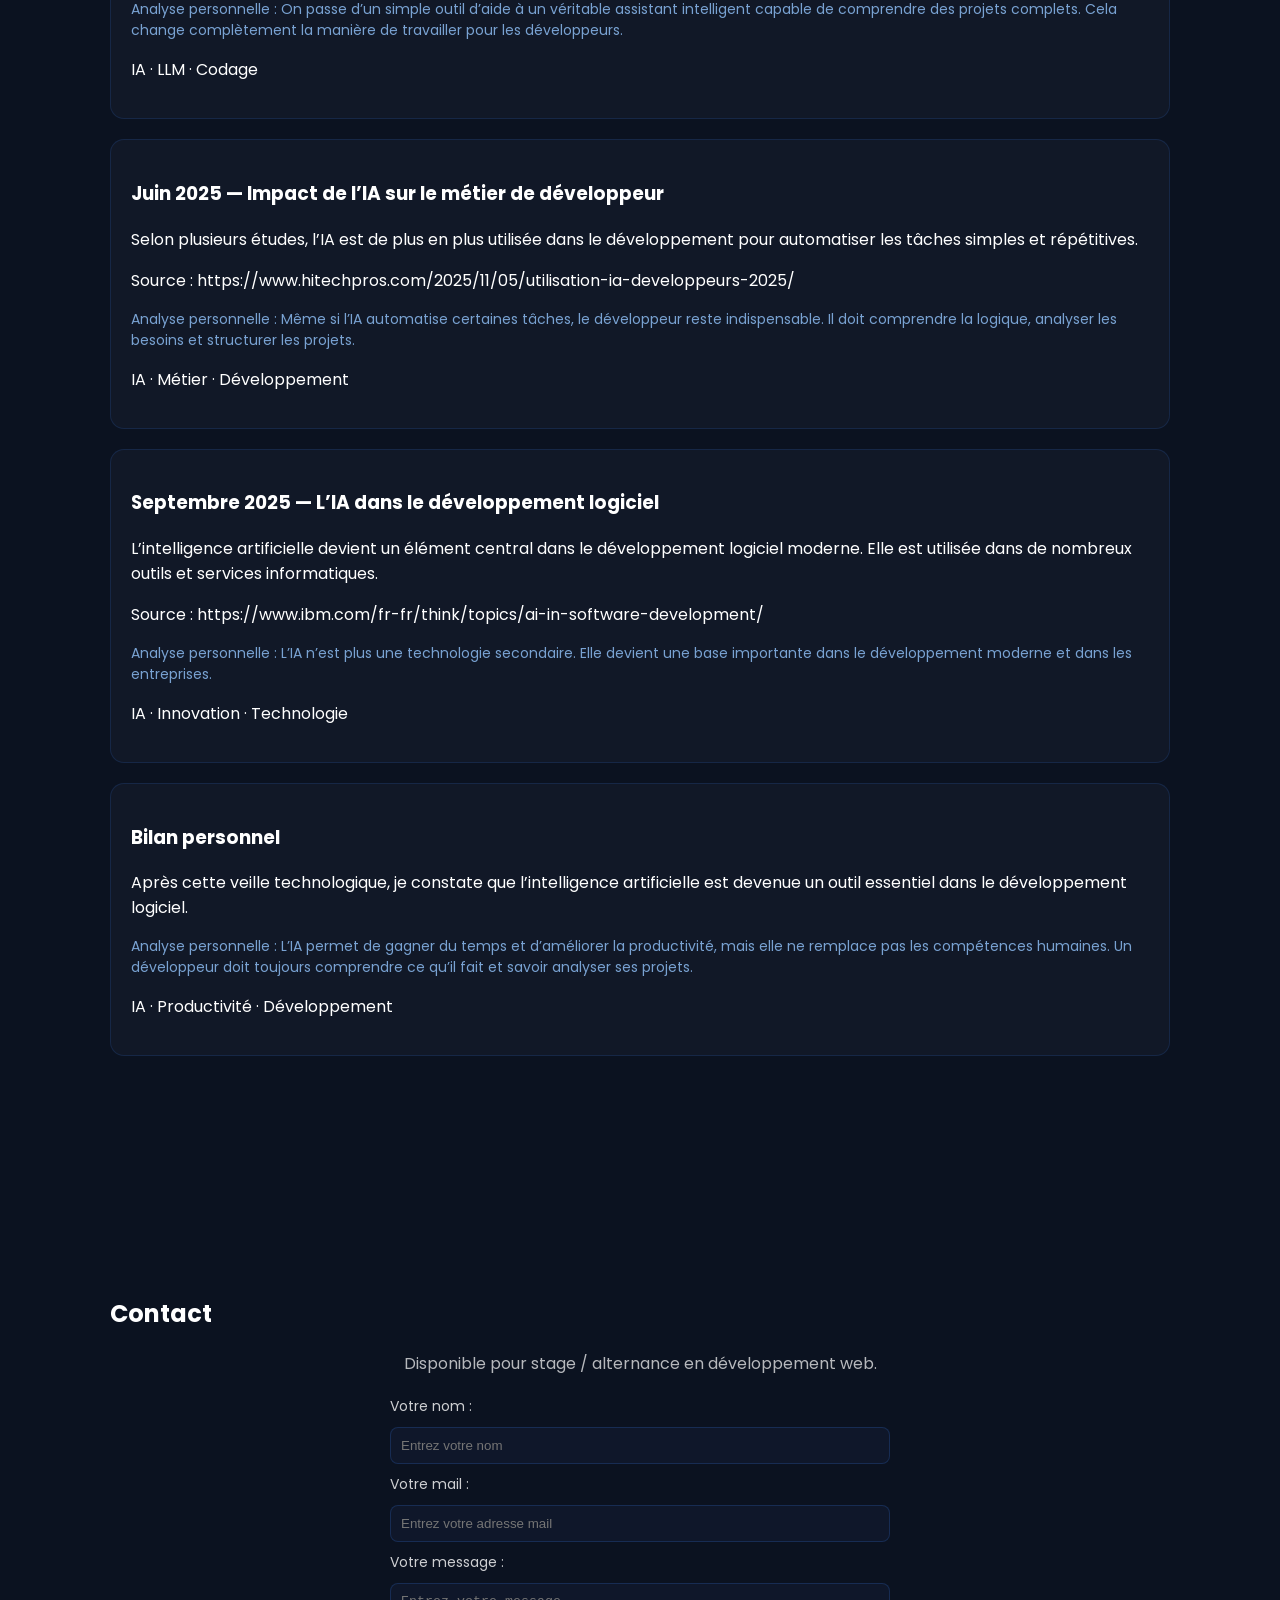
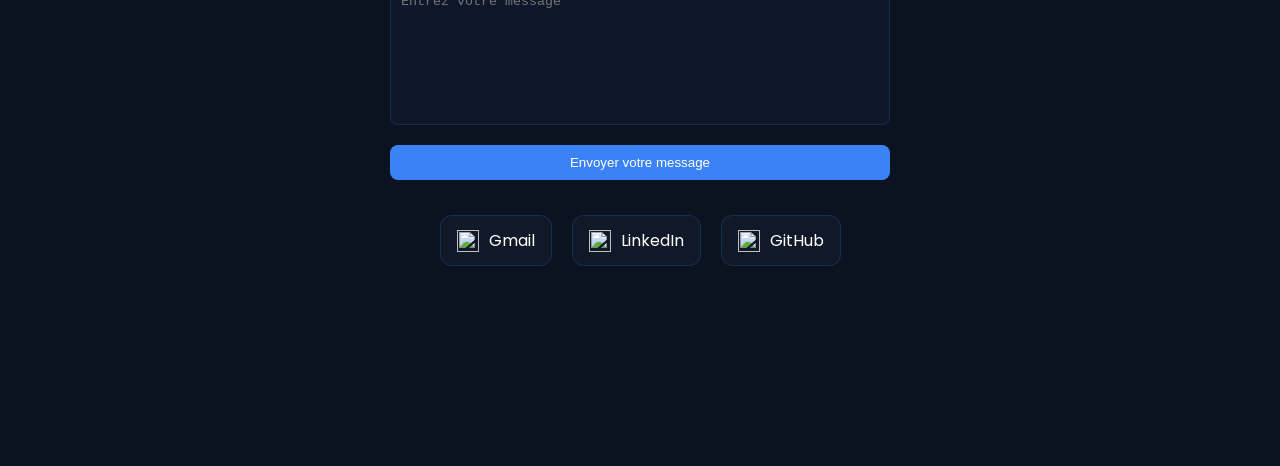
==== commit 4a0ee794: "Update index.html" ====
--- a/index.html
+++ b/index.html
@@ -119,12 +119,11 @@
 <h3>C# – Application de gestion médicale</h3>
 
 <p>
-Développement d’une application en C# permettant de gérer des rendez vous médicaux.
-L’application permet d’ajouter des professionnels de santé, de les rechercher,
-de créer des rendez vous et d’afficher le planning d’une journée.
-</p>
-
-<a href="gsb/c-1.pdf">Consulter</a>
+projet a été réalisé afin de gérer les incidents informatiques au sein de l’entreprise
+GSB
+</p>
+
+<a href="gsb/c-2.pdf">Consulter</a>
 </div>
 
 <!-- ANDROID -->
@@ -132,9 +131,7 @@
 <h3>Android – Gestion de rendez-vous médicaux</h3>
 
 <p>
-Création d’une application Android de gestion médicale.
-Le projet permet d’enregistrer des professionnels de santé,
-de gérer les rendez vous et d’organiser le planning quotidien des consultations.
+projet consiste à développer une application android pour gérer les rendez vous médicaux
 </p>
 
 <a href="Android/android-1.pdf">Consulter</a>
@@ -149,7 +146,7 @@
 fabricants, utilisateurs et statuts du matériel.
 </p>
 
-<a href="glpi/glpi-1.pdf">Consulter</a>
+<a href="glpi/glpi.pdf">Consulter</a>
 </div>
 
 
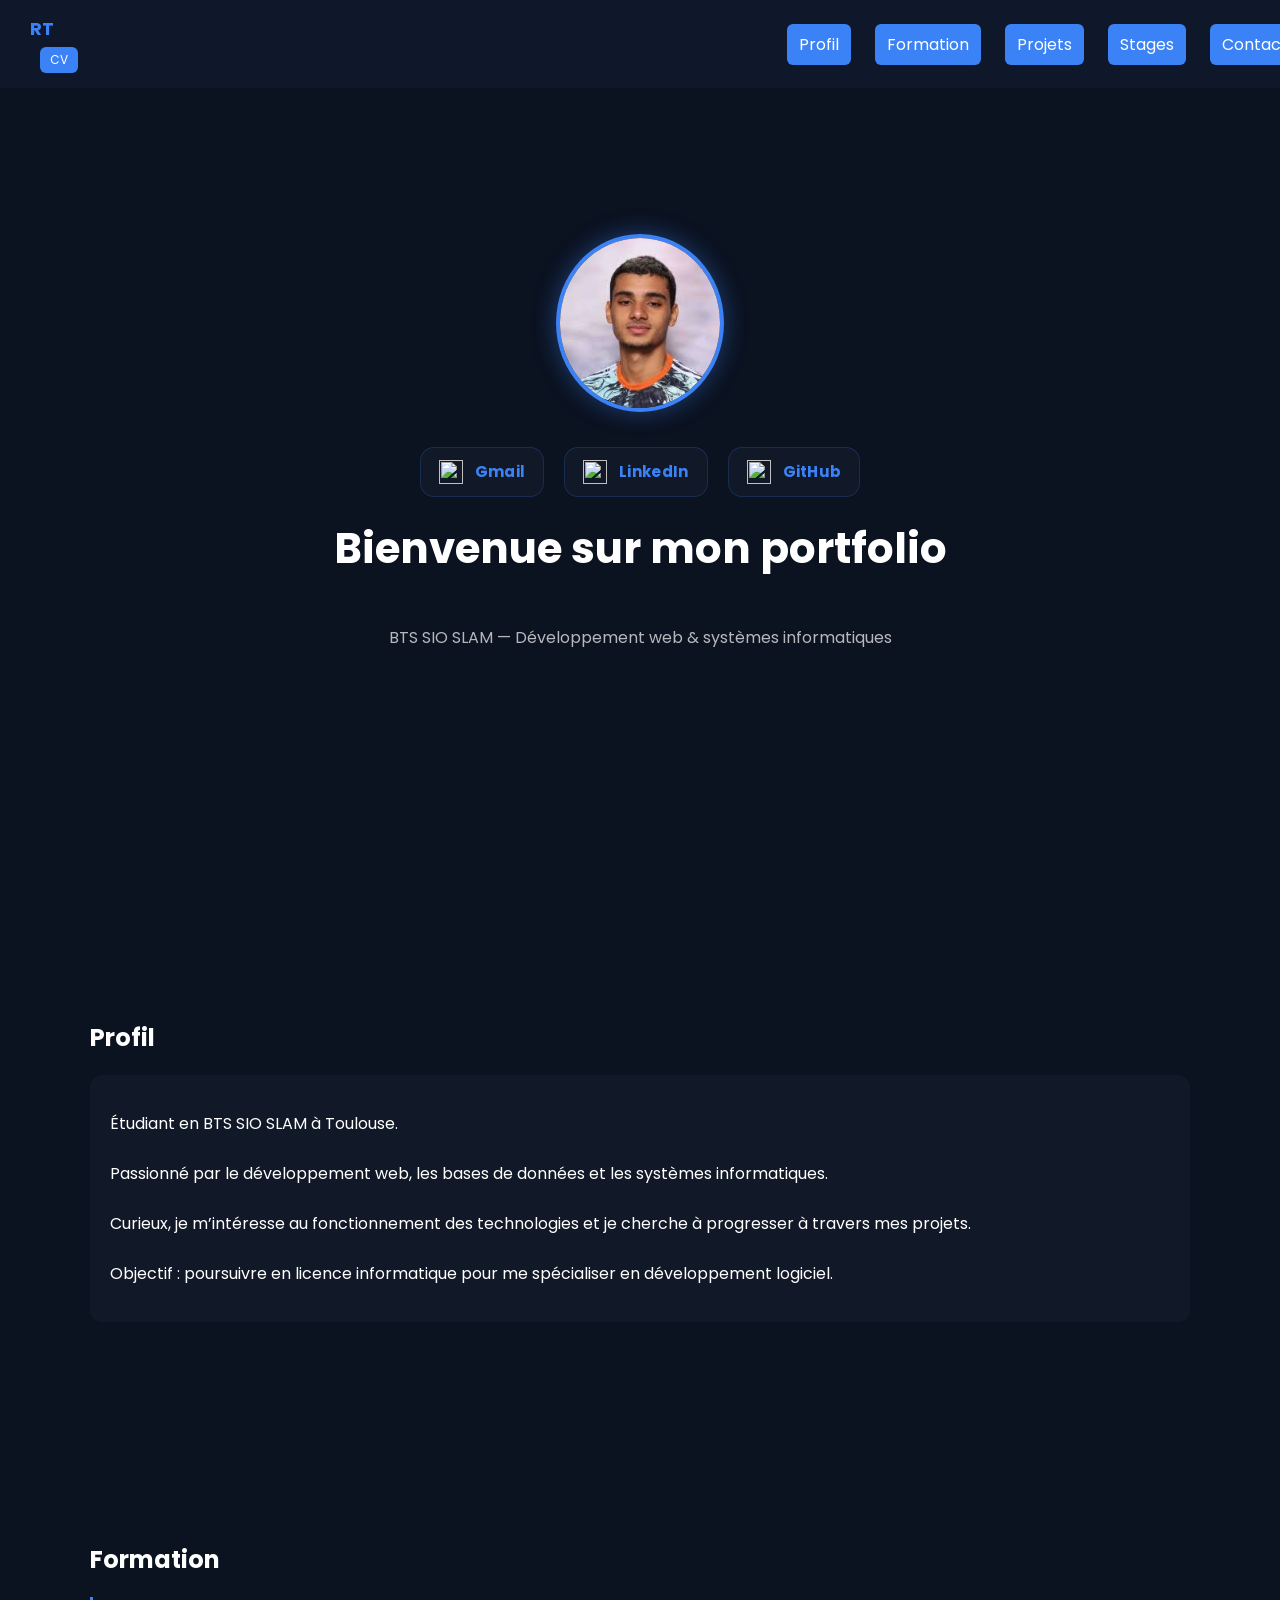
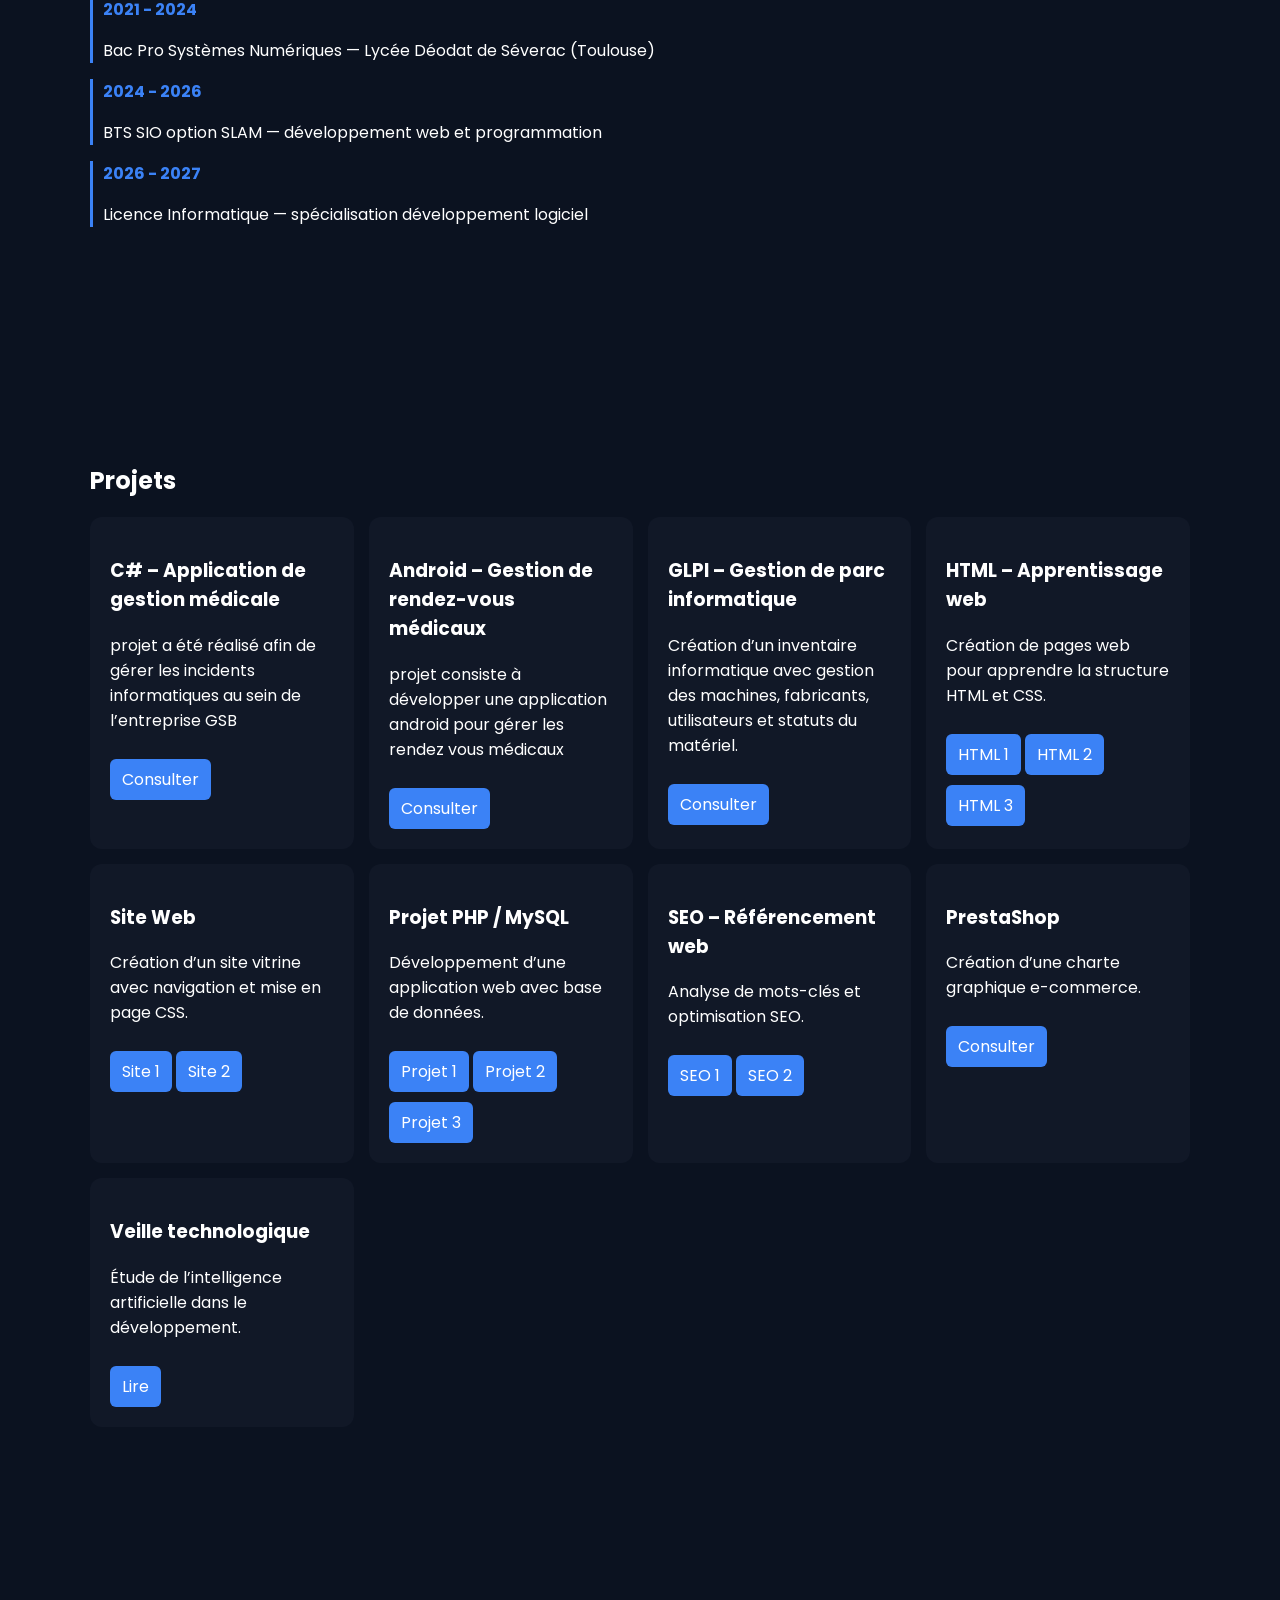
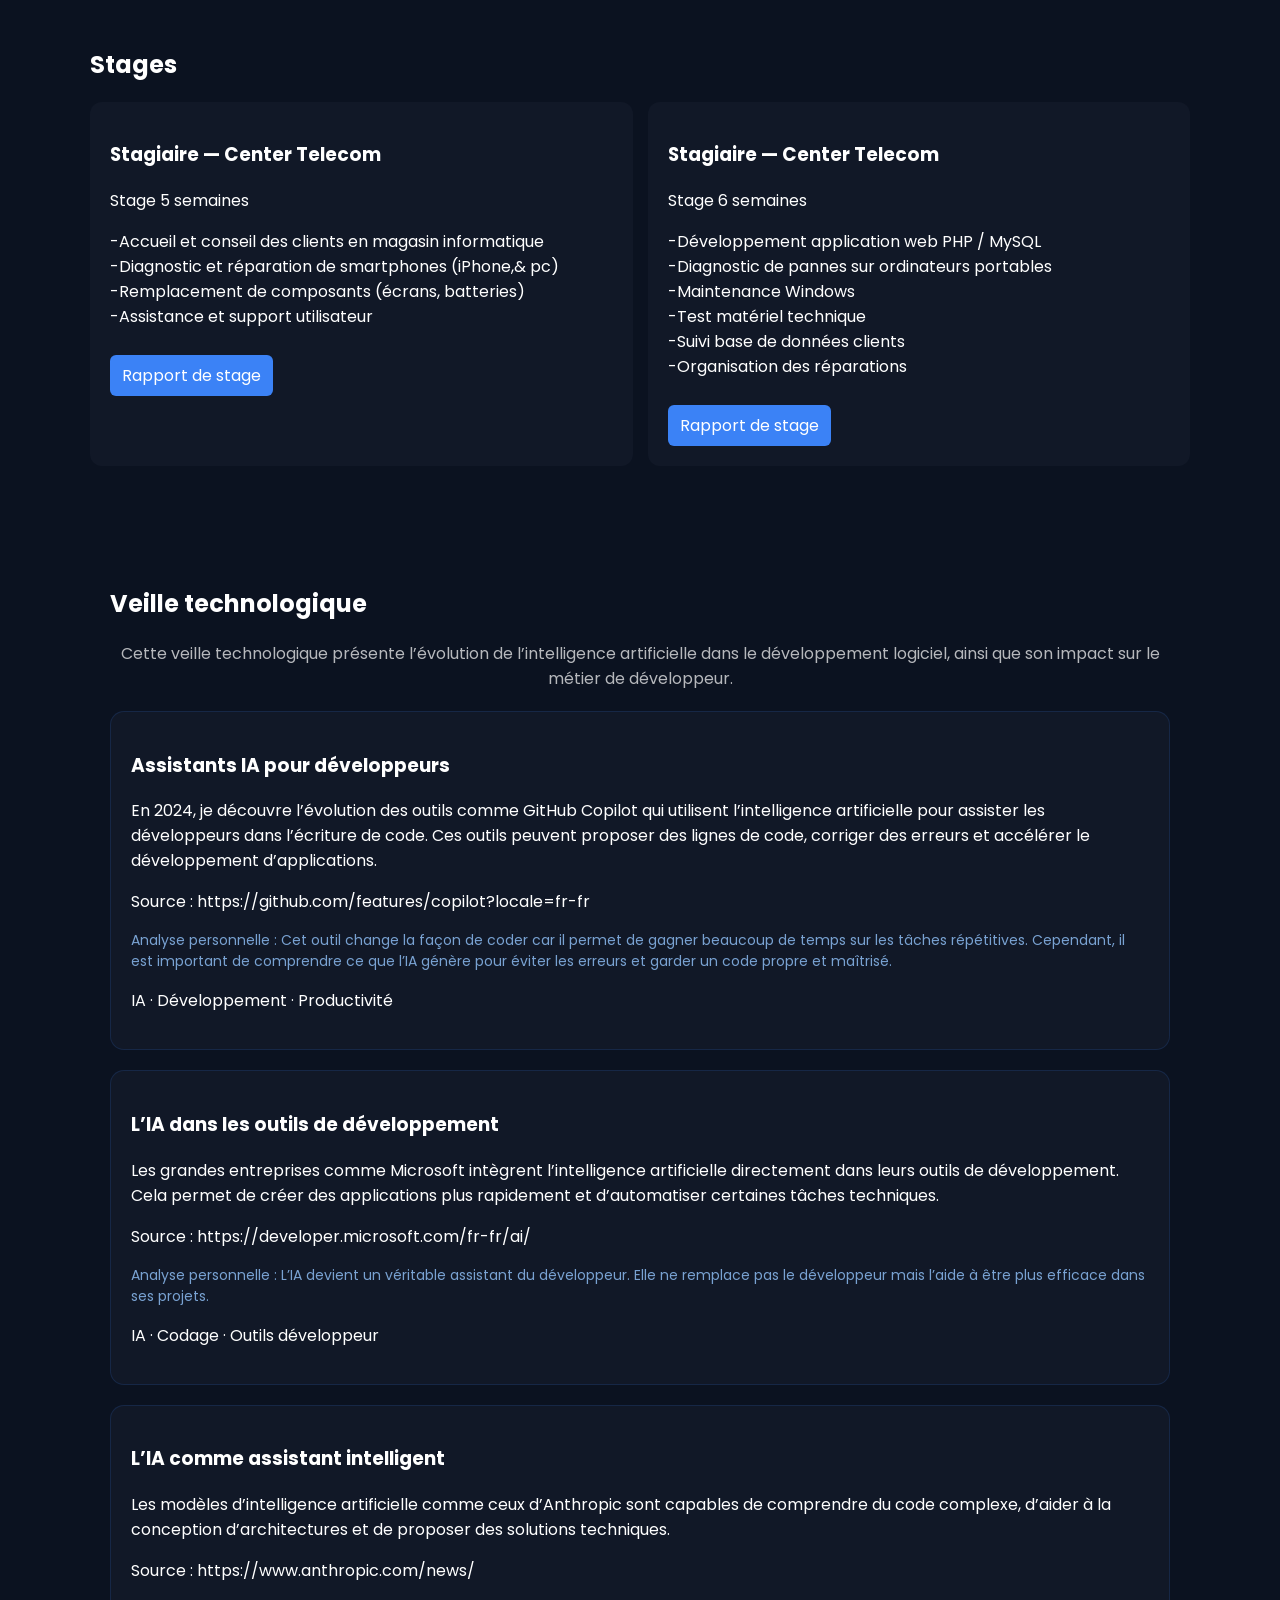
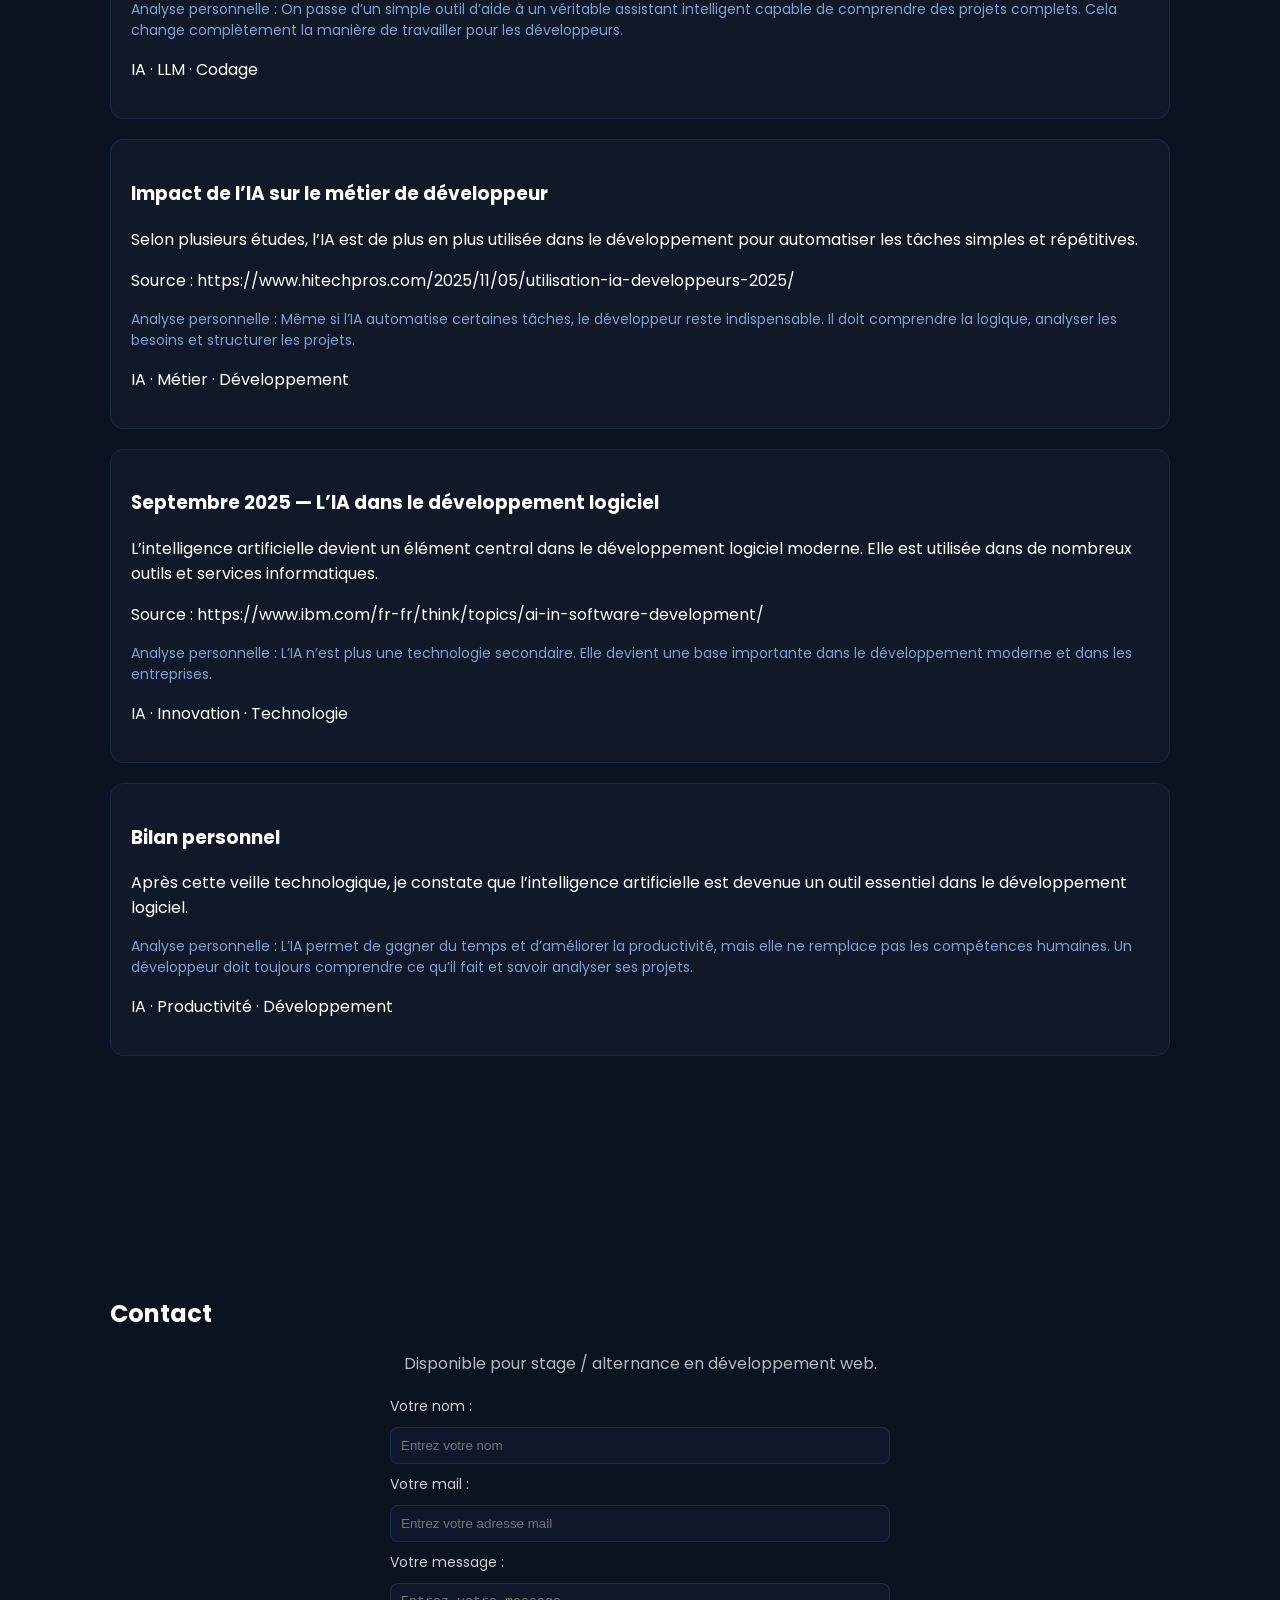
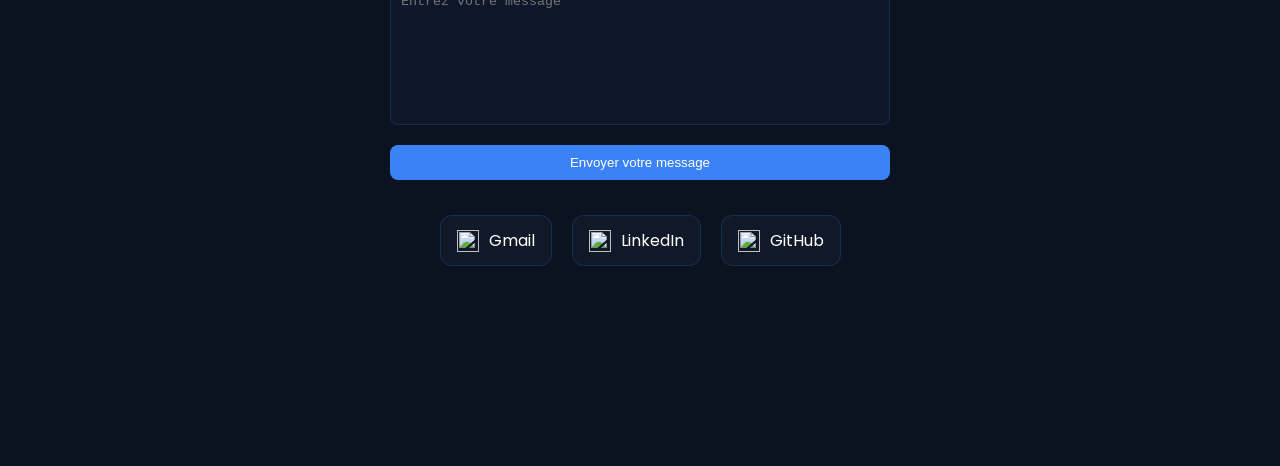
==== commit 2693eb8a: "Update index.html" ====
--- a/index.html
+++ b/index.html
@@ -248,7 +248,7 @@
 <!-- ARTICLE 1 -->
 <div class="veille-card card IA">
 
-<h3>Décembre 2024 — Assistants IA pour développeurs</h3>
+<h3> Assistants IA pour développeurs</h3>
 
 <p>
 En 2024, je découvre l’évolution des outils comme GitHub Copilot qui utilisent l’intelligence artificielle pour assister les développeurs dans l’écriture de code.
@@ -272,7 +272,7 @@
 <!-- ARTICLE 2 -->
 <div class="veille-card card IA">
 
-<h3>Février 2025 — L’IA dans les outils de développement</h3>
+<h3>L’IA dans les outils de développement</h3>
 
 <p>
 Les grandes entreprises comme Microsoft intègrent l’intelligence artificielle directement dans leurs outils de développement.
@@ -296,7 +296,7 @@
 <!-- ARTICLE 3 -->
 <div class="veille-card card IA">
 
-<h3>Avril 2025 — L’IA comme assistant intelligent</h3>
+<h3> L’IA comme assistant intelligent</h3>
 
 <p>
 Les modèles d’intelligence artificielle comme ceux d’Anthropic sont capables de comprendre du code complexe, d’aider à la conception d’architectures et de proposer des solutions techniques.
@@ -319,7 +319,7 @@
 <!-- ARTICLE 4 -->
 <div class="veille-card card Dev">
 
-<h3>Juin 2025 — Impact de l’IA sur le métier de développeur</h3>
+<h3>Impact de l’IA sur le métier de développeur</h3>
 
 <p>
 Selon plusieurs études, l’IA est de plus en plus utilisée dans le développement pour automatiser les tâches simples et répétitives.
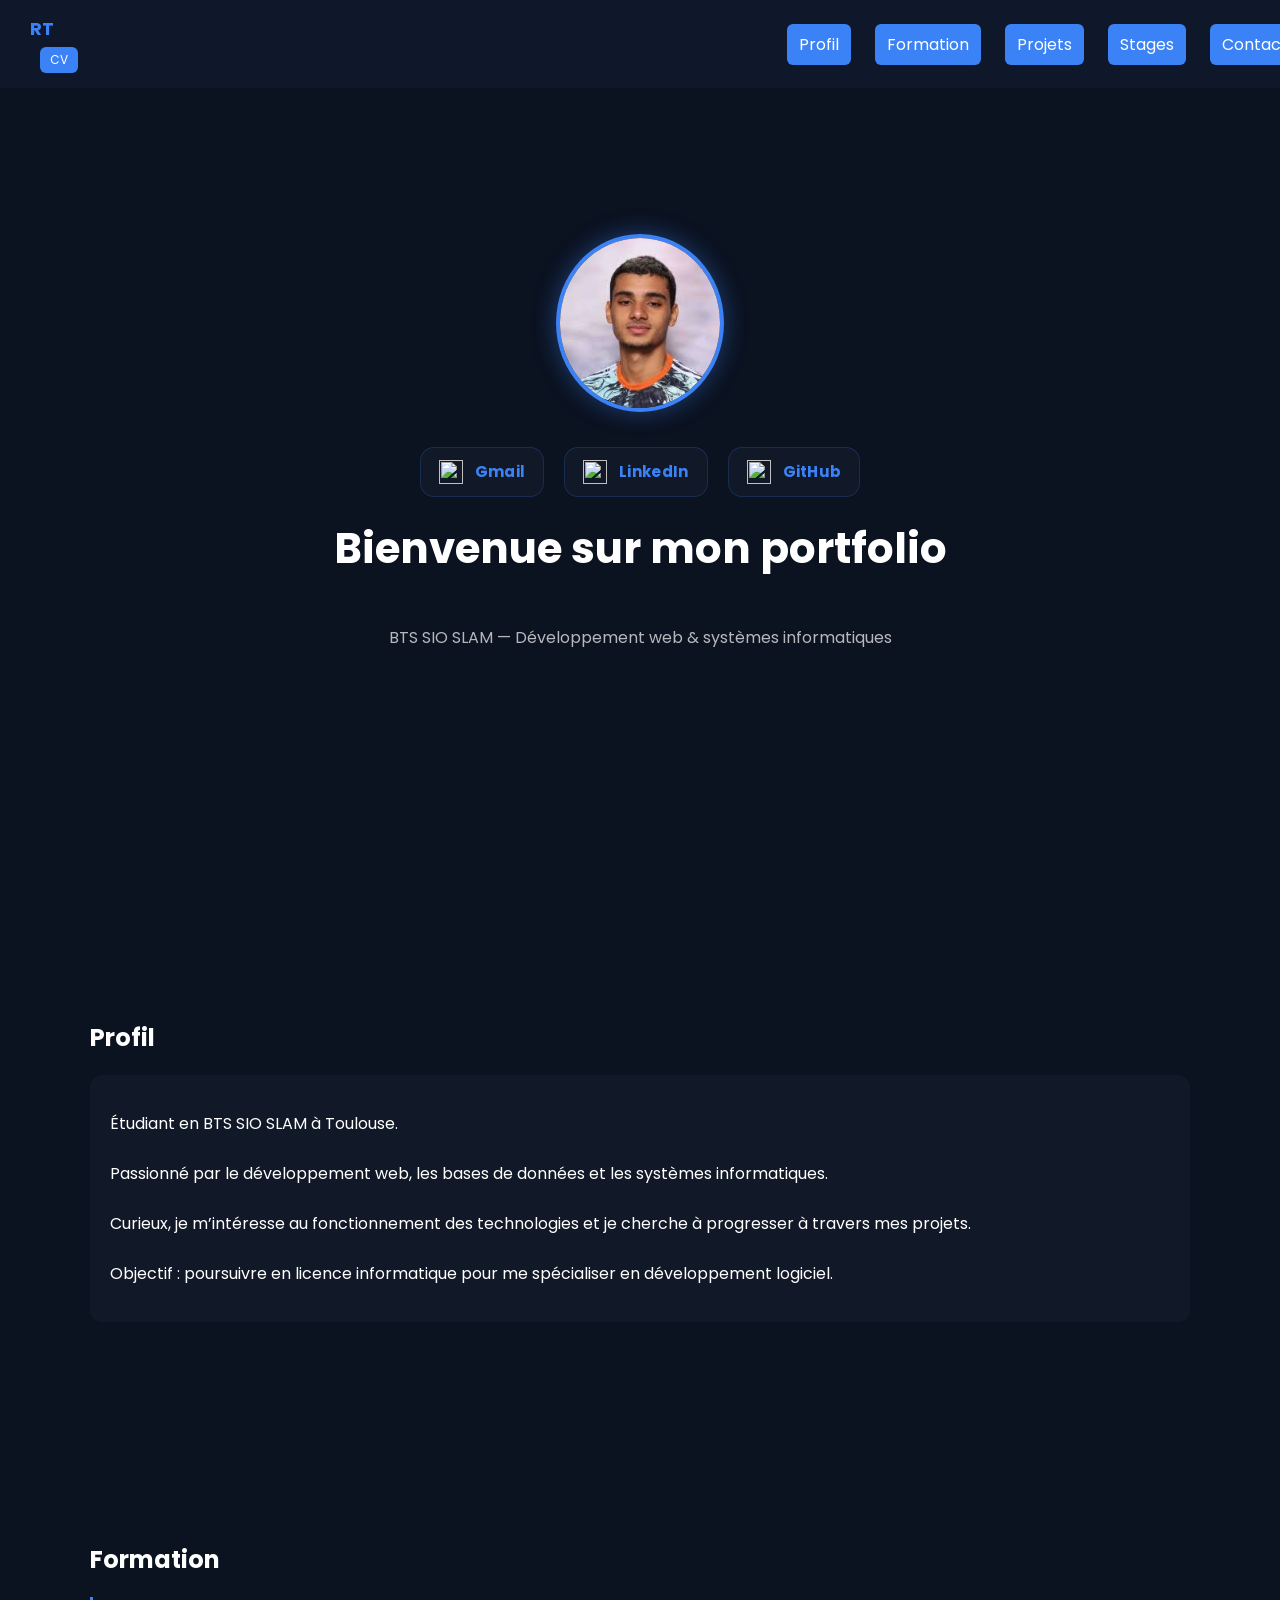
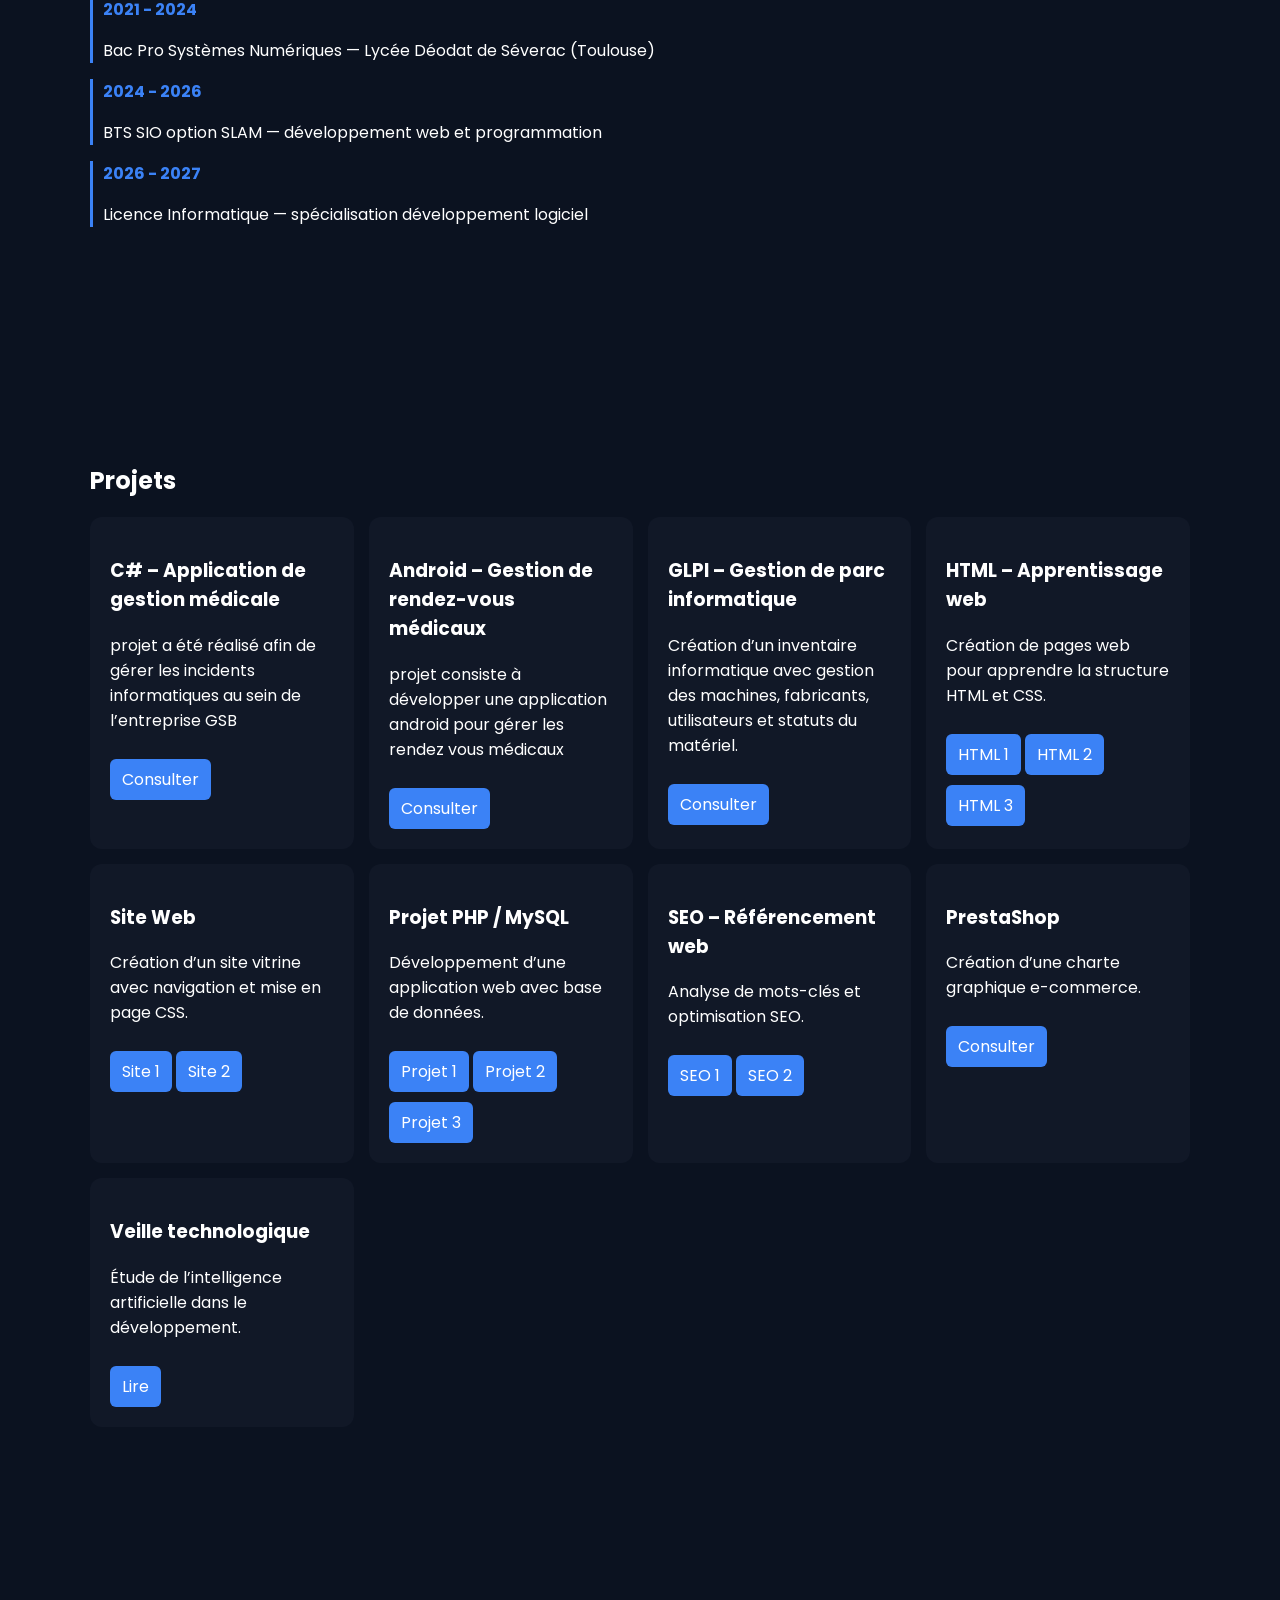
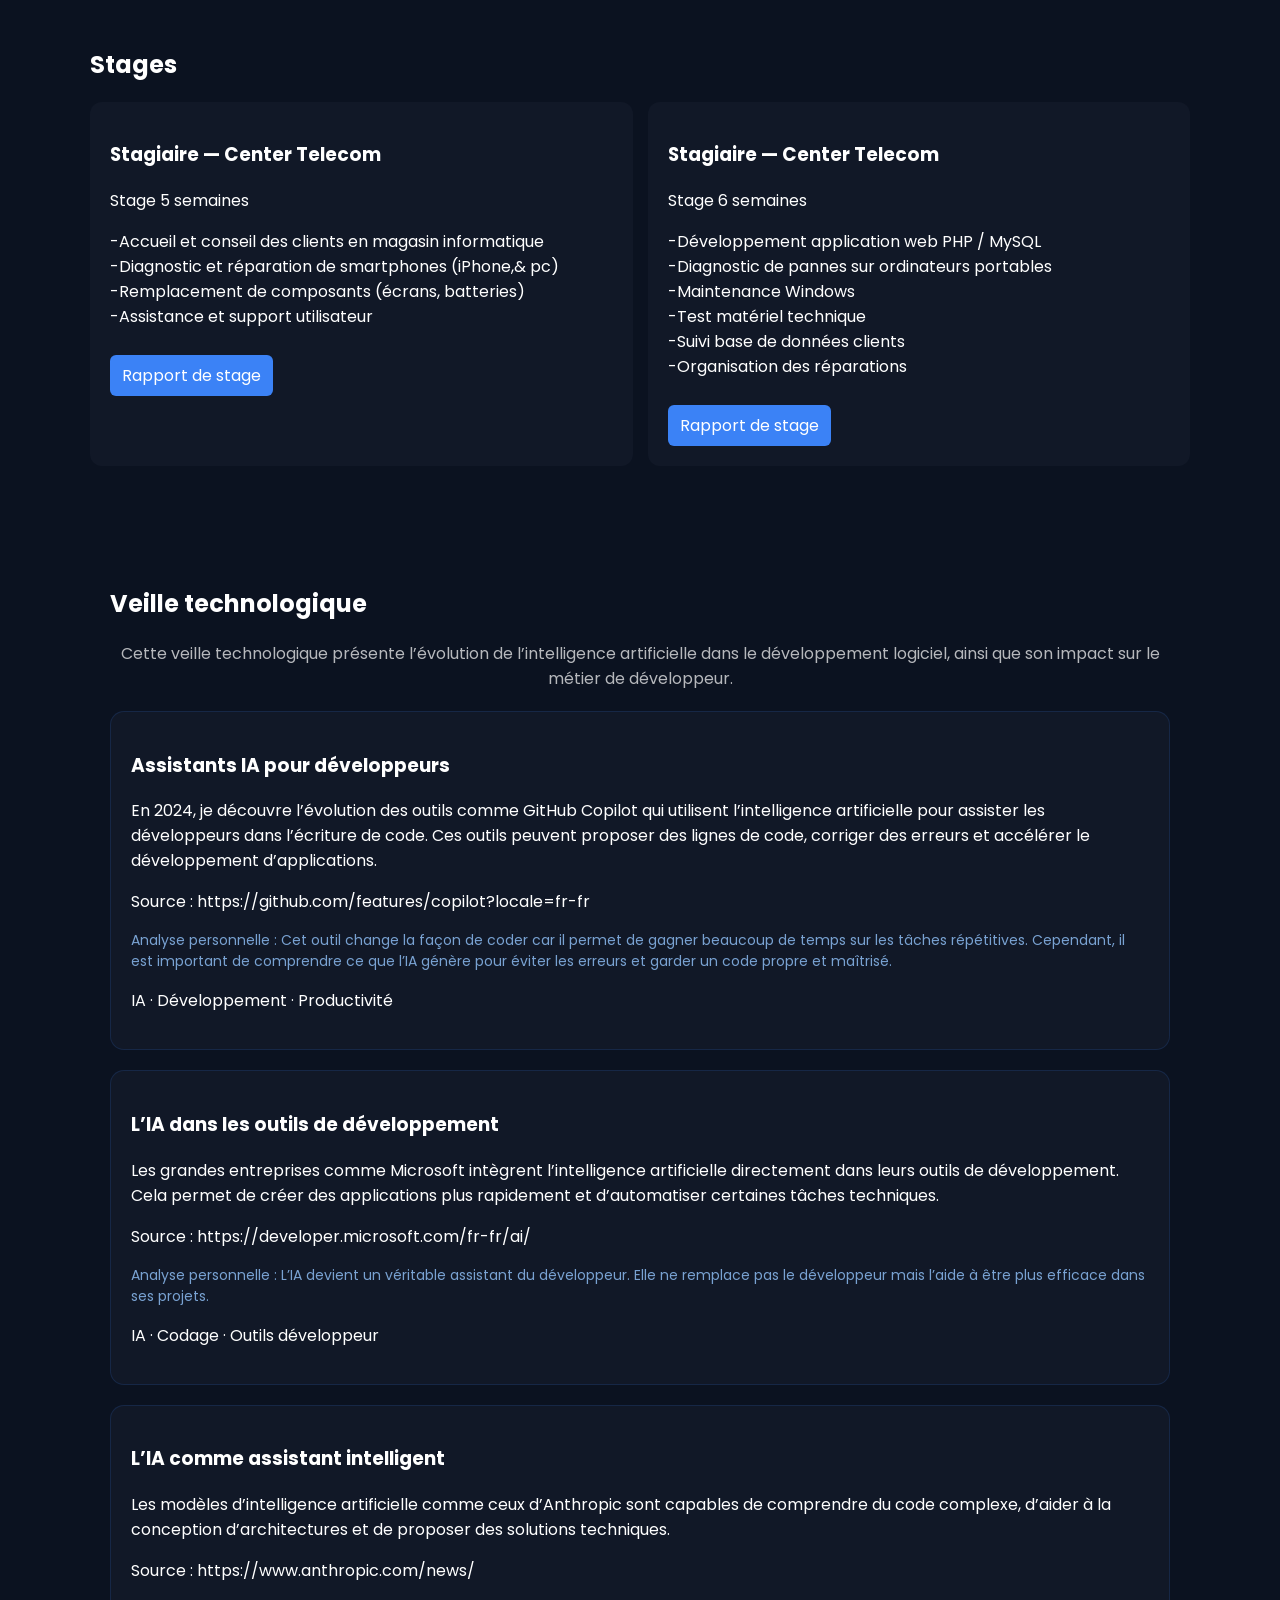
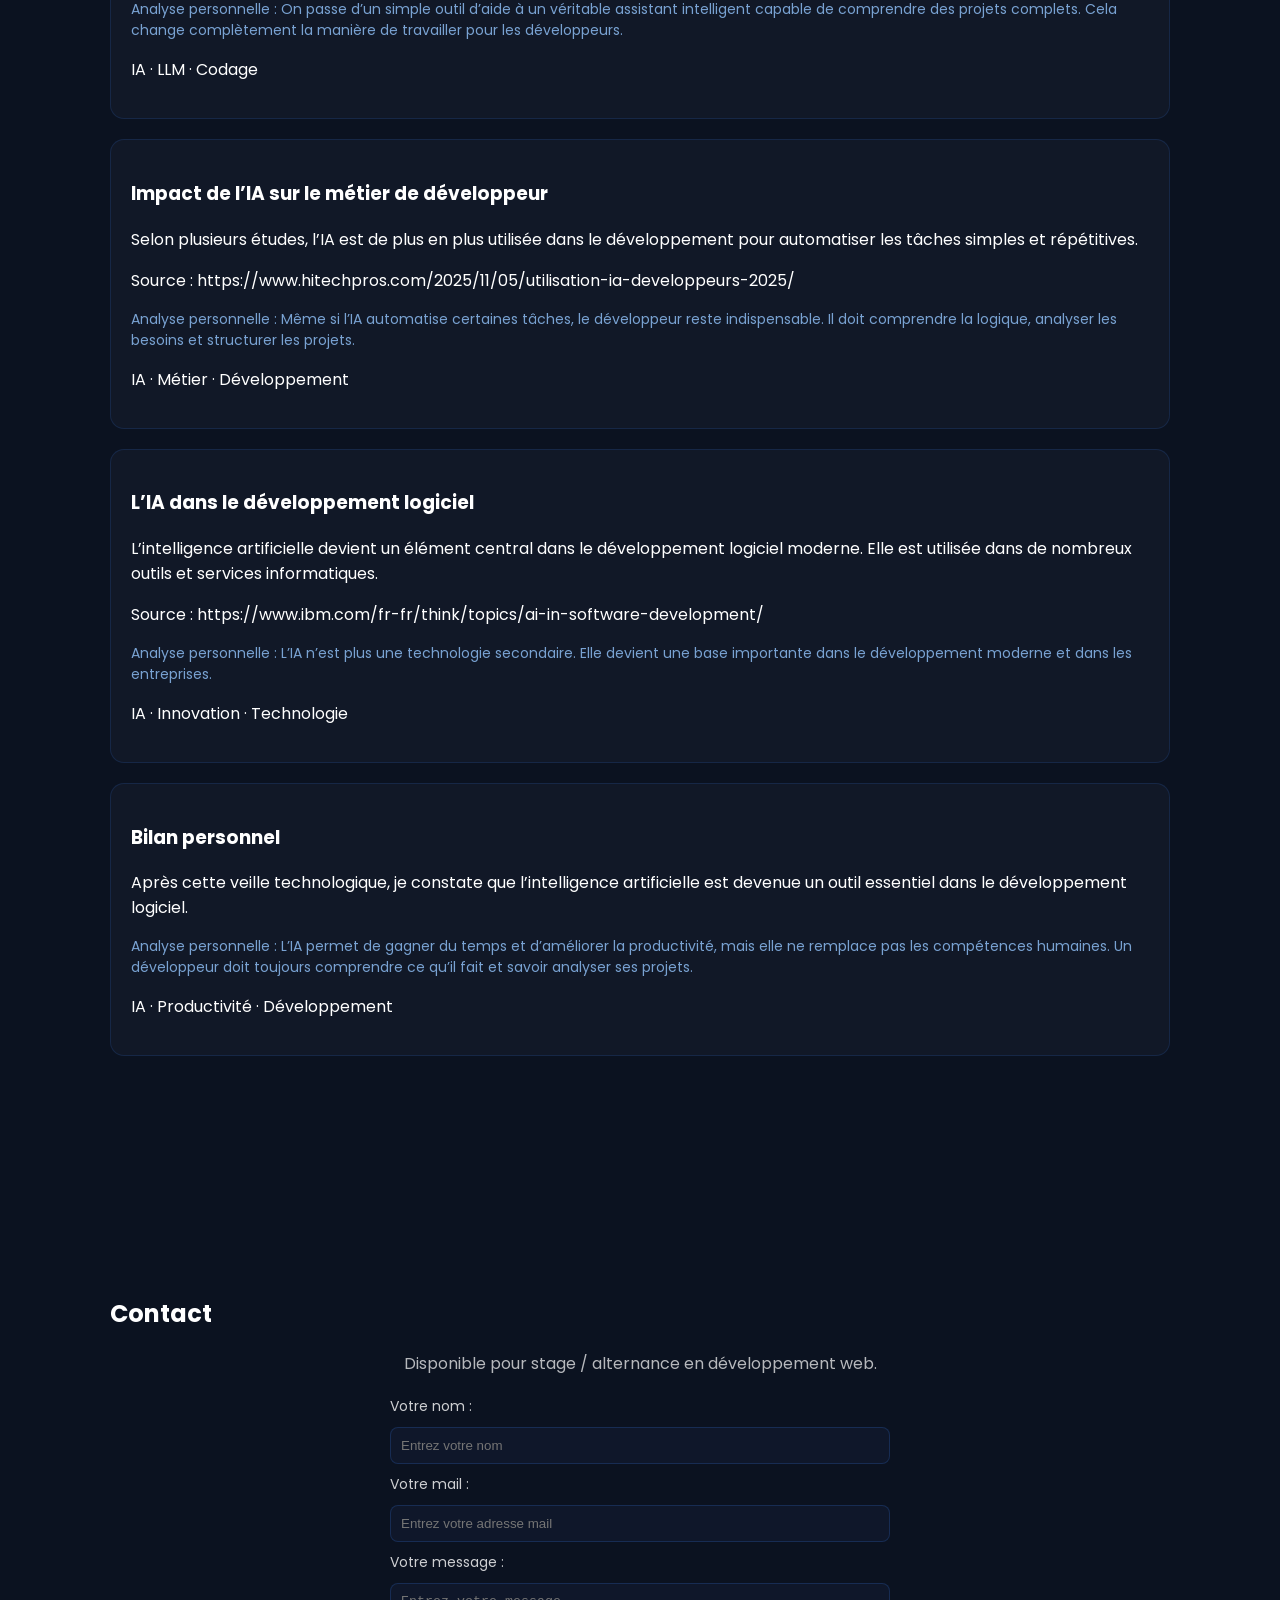
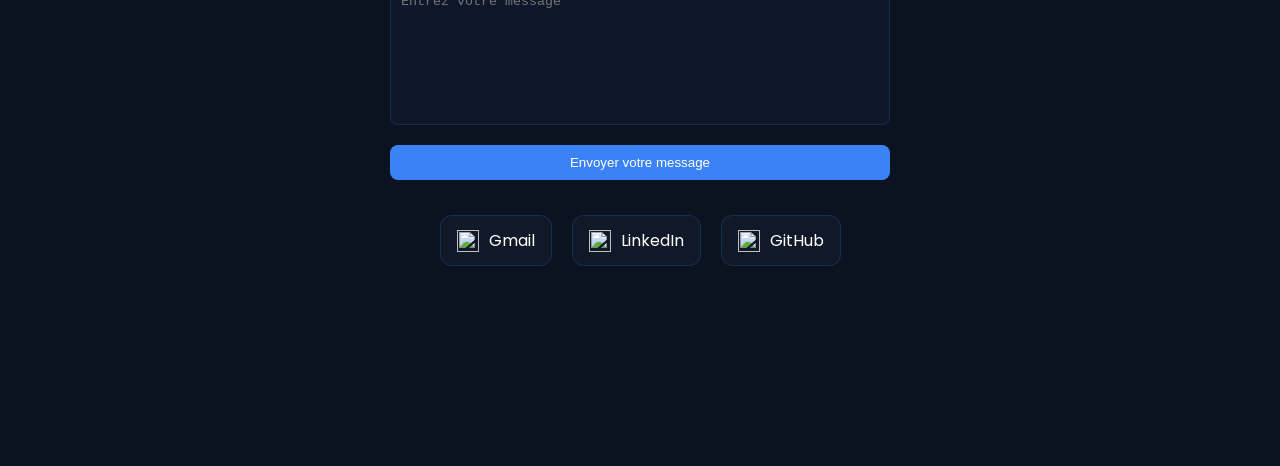
==== commit d09a434b: "Update index.html" ====
--- a/index.html
+++ b/index.html
@@ -342,7 +342,7 @@
 <!-- ARTICLE 5 -->
 <div class="veille-card card IA">
 
-<h3>Septembre 2025 — L’IA dans le développement logiciel</h3>
+<h3>  L’IA dans le développement logiciel</h3>
 
 <p>
 L’intelligence artificielle devient un élément central dans le développement logiciel moderne.
